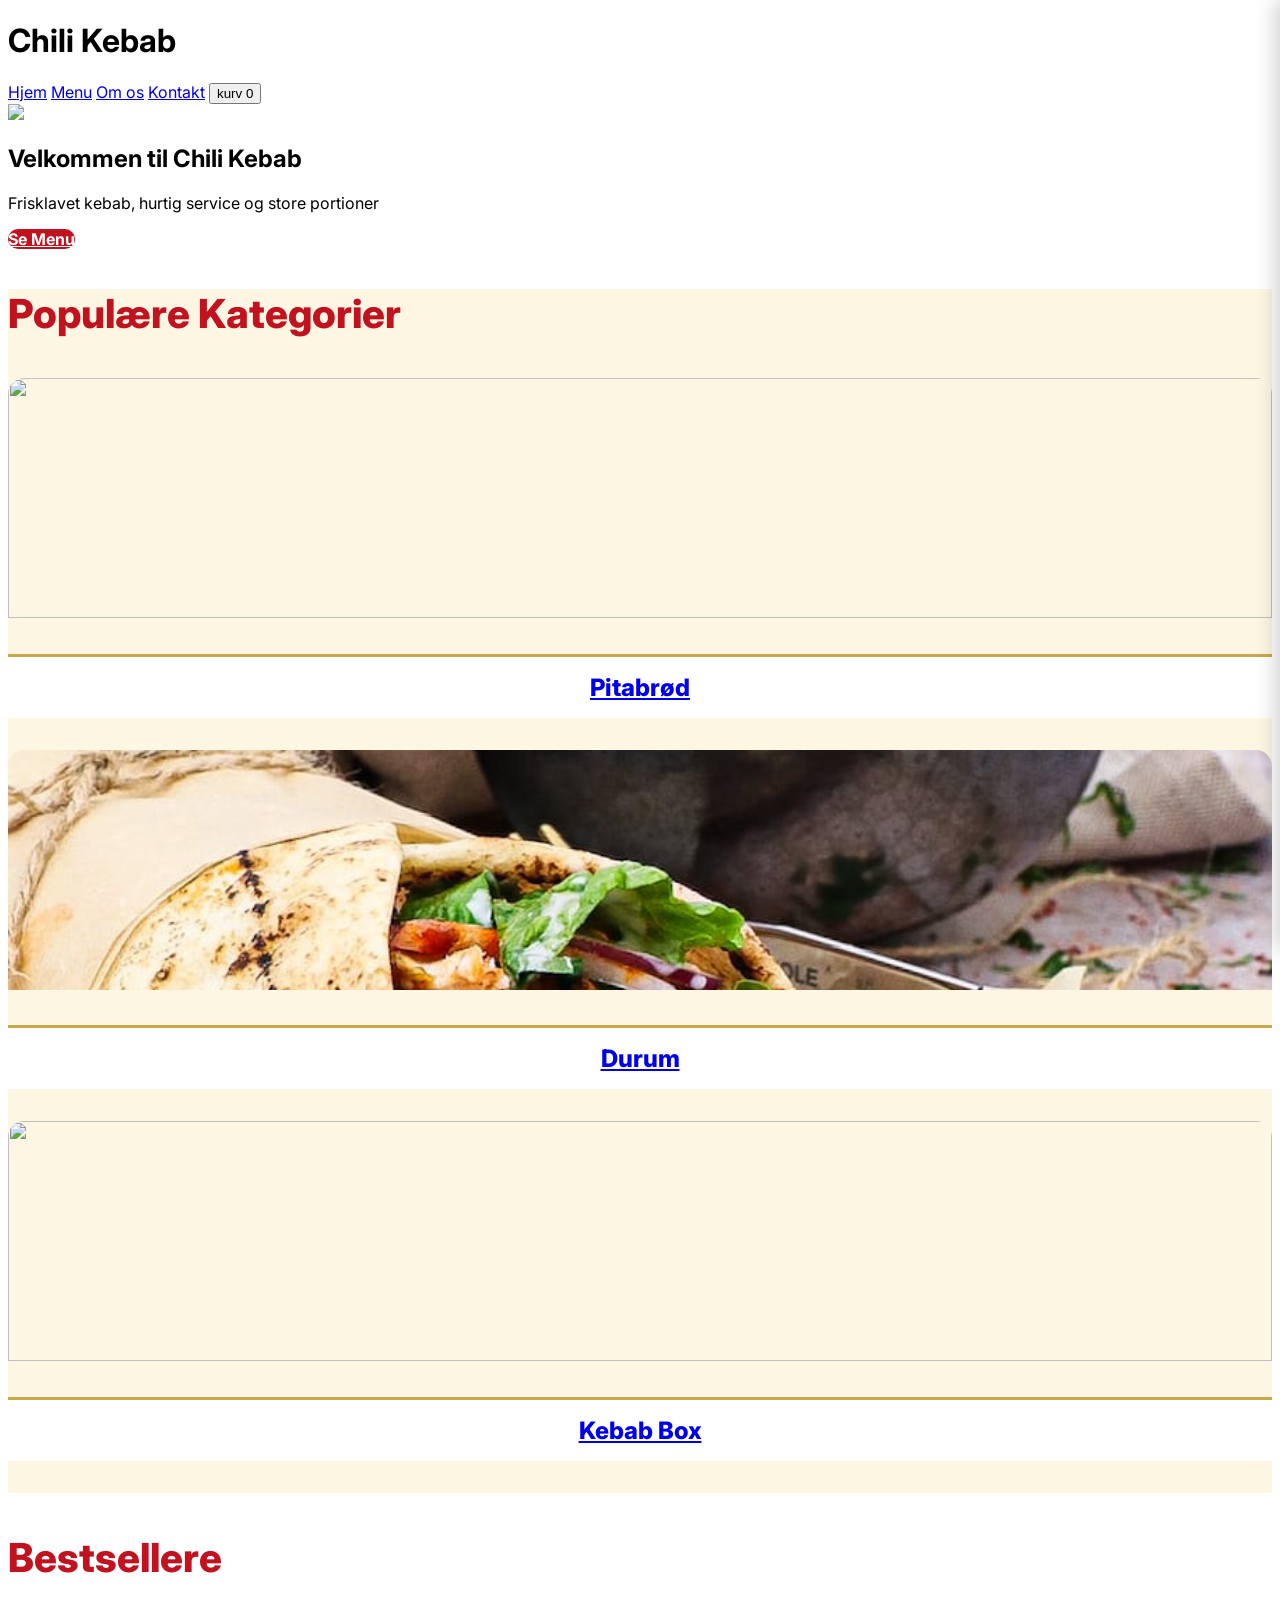
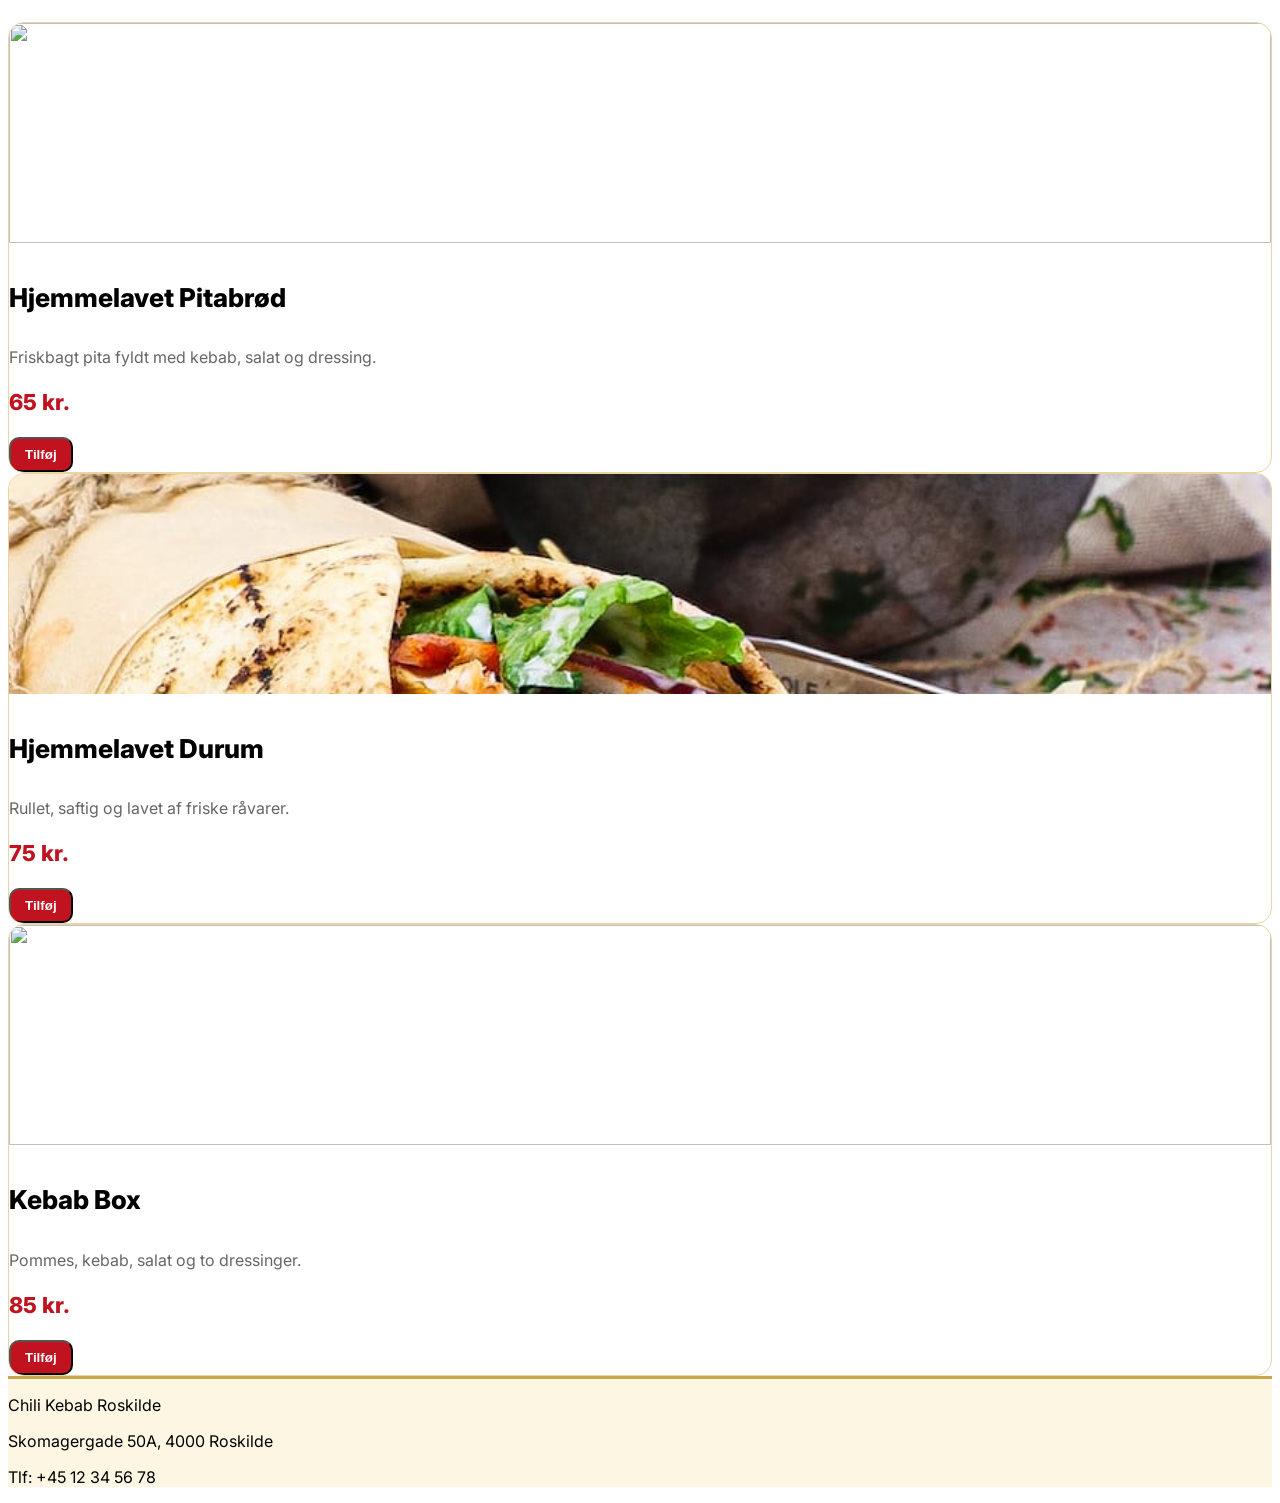
==== index.html @ 8803748b "Change shopping cart icon text to 'kurv'" ====
<!DOCTYPE html>
<html lang="da">
<head>
  <meta charset="UTF-8">
  <meta name="viewport" content="width=device-width, initial-scale=1.0">
  <title>Chili Kebab Roskilde</title>
  <link rel="stylesheet" href="styles.css">
  <script src="script.js" defer></script>
  <script src="https://cdn.tailwindcss.com"></script>
  <link href="https://fonts.googleapis.com/css2?family=Inter:wght@300;400;600;800&family=Montserrat:wght@700;900&display=swap" rel="stylesheet">
</head>
<body class="bg-white text-gray-900">
<!-- NAVBAR -->
<header class="shadow-md bg-white fixed top-0 left-0 right-0 z-50">
  <div class="max-w-7xl mx-auto px-6 py-4 flex items-center justify-between">
    <h1 onclick="goHome()" class="text-3xl font-extrabold tracking-tight text-red-600 cursor-pointer">
      Chili Kebab
    </h1>
    <nav class="flex items-center gap-6 text-lg font-semibold">
      <a href="index.html" class="hover:text-red-600 text-red-600">Hjem</a>
      <a href="menu.html" class="hover:text-red-600">Menu</a>
      <a href="om-os.html" class="hover:text-red-600">Om os</a>
      <a href="kontakt.html" class="hover:text-red-600">Kontakt</a>
      <button onclick="toggleCart()" class="relative">
        <span class="material-icons text-3xl text-red-600">kurv</span>
        <span id="cart-count"
              class="absolute -top-2 -right-2 bg-red-600 text-white text-xs px-2 py-0.5 rounded-full">0</span>
      </button>
    </nav>
  </div>
</header>
<div class="pt-24"></div>
<!-- HERO SECTION -->
<section class="relative">
  <img src="https://images.unsplash.com/photo-1606756790138-57d1363e0b02"
       class="w-full h-[500px] object-cover brightness-75">
  <div class="absolute inset-0 hero-overlay"></div>
  <div class="absolute inset-0 flex flex-col items-center justify-center text-center text-white px-6">
    <h2 class="text-6xl font-extrabold mb-4 drop-shadow-xl">Velkommen til Chili Kebab</h2>
    <p class="text-xl mb-6 drop-shadow-lg">Frisklavet kebab, hurtig service og store portioner</p>
    <a href="menu.html" class="btn-red text-xl px-10 py-4 rounded-xl">Se Menu</a>
  </div>
</section>
<!-- POPULÆRE RETTER -->
<section class="bg-warm py-16">
  <div class="max-w-7xl mx-auto px-6">
    <h3 class="section-title">Populære Kategorier</h3>
    <div class="grid md:grid-cols-3 gap-10 mt-10">
      <a href="menu.html#pita" class="category-card">
        <img src="assets/yoad-shejtman-hw1BHHTgwx8-unsplash.jpeg" class="category-img">
        <h4 class="category-title">Pitabrød</h4>
      </a>
      <a href="menu.html#durum" class="category-card">
        <img src="assets/durumrulle.jpg" class="category-img">
        <h4 class="category-title">Durum</h4>
      </a>
      <a href="menu.html#box" class="category-card">
        <img src="https://images.unsplash.com/photo-1561758033-d89a9ad46330?w=600&h=400&fit=crop" class="category-img">
        <h4 class="category-title">Kebab Box</h4>
      </a>
    </div>
  </div>
</section>
<!-- BESTSELLERE -->
<section class="max-w-7xl mx-auto px-6 py-16">
  <h3 class="section-title">Bestsellere</h3>
  <div class="grid md:grid-cols-3 gap-10 mt-10">
    <div class="food-card">
      <img src="assets/yoad-shejtman-hw1BHHTgwx8-unsplash.jpeg" class="food-img">
      <div class="p-6">
        <h4 class="food-title">Hjemmelavet Pitabrød</h4>
        <p class="food-desc">Friskbagt pita fyldt med kebab, salat og dressing.</p>
        <div class="flex justify-between items-center mt-4">
          <p class="food-price">65 kr.</p>
          <button onclick="addToCart('Hjemmelavet Pitabrød', 65)" class="btn-red-small">Tilføj</button>
        </div>
      </div>
    </div>
    <div class="food-card">
      <img src="assets/durumrulle.jpg" class="food-img">
      <div class="p-6">
        <h4 class="food-title">Hjemmelavet Durum</h4>
        <p class="food-desc">Rullet, saftig og lavet af friske råvarer.</p>
        <div class="flex justify-between items-center mt-4">
          <p class="food-price">75 kr.</p>
          <button onclick="addToCart('Hjemmelavet Durum', 75)" class="btn-red-small">Tilføj</button>
        </div>
      </div>
    </div>
    <div class="food-card">
      <img src="https://images.unsplash.com/photo-1561758033-d89a9ad46330?w=600&h=400&fit=crop" class="food-img">
      <div class="p-6">
        <h4 class="food-title">Kebab Box</h4>
        <p class="food-desc">Pommes, kebab, salat og to dressinger.</p>
        <div class="flex justify-between items-center mt-4">
          <p class="food-price">85 kr.</p>
          <button onclick="addToCart('Kebab Box', 85)" class="btn-red-small">Tilføj</button>
        </div>
      </div>
    </div>
  </div>
</section>
<!-- FOOTER -->
<footer class="site-footer py-10 text-center text-gray-700 mt-20">
  <p class="text-lg font-bold">Chili Kebab Roskilde</p>
  <p>Skomagergade 50A, 4000 Roskilde</p>
  <p>Tlf: +45 12 34 56 78</p>
</footer>
<!-- CART -->
<div class="cart-overlay" onclick="toggleCart()"></div>
<div id="cart" class="cart-panel">
  <h3 class="text-3xl font-bold text-red-600 mb-4">Din kurv</h3>
  <div id="cart-items" class="mb-6"></div>
  <p class="text-xl font-bold">Total: <span id="total">0</span> kr.</p>
  <a href="checkout.html" class="btn-red block text-center w-full mt-6 py-4 text-xl rounded-lg">Gå til betaling</a>
</div>
</body>
</html>
---- styles.css ----
body {
  font-family: 'Inter', sans-serif;
}
/* SEKTIONSTITLER */
.section-title {
  font-size: 40px;
  font-weight: 800;
  color: #c1121f;
}
/* KATEGORI KNAPPER */
.category-pill {
  padding: 10px 20px;
  border-radius: 40px;
  background: #FDF6E3;
  font-weight: 600;
  border: 1px solid #E8D5A3;
}
.category-pill:hover {
  background: #C9A84C;
  color: white;
}
.active-pill {
  background: #C9A84C !important;
  color: white !important;
  border-color: #C9A84C !important;
}
/* PRODUKTKORT */
.food-card {
  background: white;
  border-radius: 16px;
  overflow: hidden;
  transition: 0.25s;
  cursor: pointer;
  border: 1px solid #E8D5A3;
}
.food-card:hover {
  transform: scale(1.03);
  box-shadow: 0px 5px 20px rgba(201, 168, 76, 0.25);
}
.food-img {
  width: 100%;
  height: 220px;
  object-fit: cover;
}
.food-title {
  font-size: 26px;
  font-weight: 800;
}
.food-desc {
  color: #666;
}
.food-price {
  color: #c1121f;
  font-size: 22px;
  font-weight: 800;
}
/* KATEGORI KORT */
.category-card {
  display: block;
  border-radius: 16px;
  overflow: hidden;
  position: relative;
  transition: 0.25s;
}
.category-card:hover {
  transform: scale(1.03);
  box-shadow: 0px 5px 20px rgba(201, 168, 76, 0.25);
}
.category-img {
  width: 100%;
  height: 240px;
  object-fit: cover;
}
.category-title {
  font-size: 24px;
  font-weight: 800;
  text-align: center;
  padding: 16px;
  background: white;
  border-top: 3px solid #C9A84C;
}
/* KURV */
.cart-overlay {
  position: fixed;
  inset: 0;
  background: rgba(0,0,0,0.4);
  display: none;
  z-index: 40;
}
.cart-panel {
  position: fixed;
  top: 0;
  right: 0;
  width: 360px;
  height: 100%;
  background: white;
  padding: 24px;
  transform: translateX(100%);
  transition: 0.25s;
  box-shadow: -4px 0 20px rgba(0,0,0,0.2);
  z-index: 50;
}
body.cart-open .cart-overlay { display: block; }
body.cart-open #cart { transform: translateX(0); }
/* KNAPPER */
.btn-red {
  background: #c1121f;
  color: white;
  font-weight: 700;
  border-radius: 12px;
  transition: 0.25s;
}
.btn-red:hover {
  background: #a50f1a;
  transform: scale(1.03);
}
.btn-yellow {
  background: #C9A84C;
  color: #fff;
  font-weight: 700;
  border-radius: 12px;
  transition: 0.25s;
}
.btn-yellow:hover {
  background: #B8973D;
  transform: scale(1.03);
}
.btn-red-small {
  background: #c1121f;
  color: white;
  padding: 8px 14px;
  border-radius: 10px;
  font-weight: 700;
}
/* CHECKOUT */
.checkout-box {
  background: #FDF6E3;
  padding: 30px;
  border-radius: 18px;
  border: 1px solid #E8D5A3;
}
.checkout-label {
  font-weight: 700;
  margin-top: 20px;
}
.checkout-input {
  width: 100%;
  padding: 12px;
  border-radius: 10px;
  border: 1px solid #ccc;
  background: white;
  margin-top: 4px;
}
.checkout-input:focus {
  outline: none;
  border-color: #C9A84C;
  box-shadow: 0 0 0 2px rgba(201, 168, 76, 0.25);
}
/* ORDREOVERSIGT */
.summary-box {
  background: white;
  padding: 20px;
  border-radius: 16px;
  border: 1px solid #E8D5A3;
}
/* KONTAKT */
.contact-label {
  font-weight: 700;
  display: block;
  margin-bottom: 4px;
}
.contact-input {
  width: 100%;
  padding: 12px;
  border-radius: 10px;
  border: 1px solid #ccc;
  background: white;
}
.contact-input:focus {
  outline: none;
  border-color: #C9A84C;
  box-shadow: 0 0 0 2px rgba(201, 168, 76, 0.25);
}
/* DUSTY YELLOW SECTION */
.bg-warm {
  background: #FDF6E3;
}
.border-warm {
  border-color: #E8D5A3;
}
.text-dusty-yellow {
  color: #C9A84C;
}
/* FOOTER */
.site-footer {
  background: #FDF6E3;
  border-top: 3px solid #C9A84C;
}
/* MENU CATEGORY TITLE */
.cat-title {
  font-size: 32px;
  font-weight: 800;
  color: #c1121f;
  padding-bottom: 12px;
  border-bottom: 3px solid #C9A84C;
  display: inline-block;
}
/* HERO OVERLAY */
.hero-overlay {
  background: linear-gradient(to bottom, rgba(0,0,0,0.35), rgba(0,0,0,0.55));
}
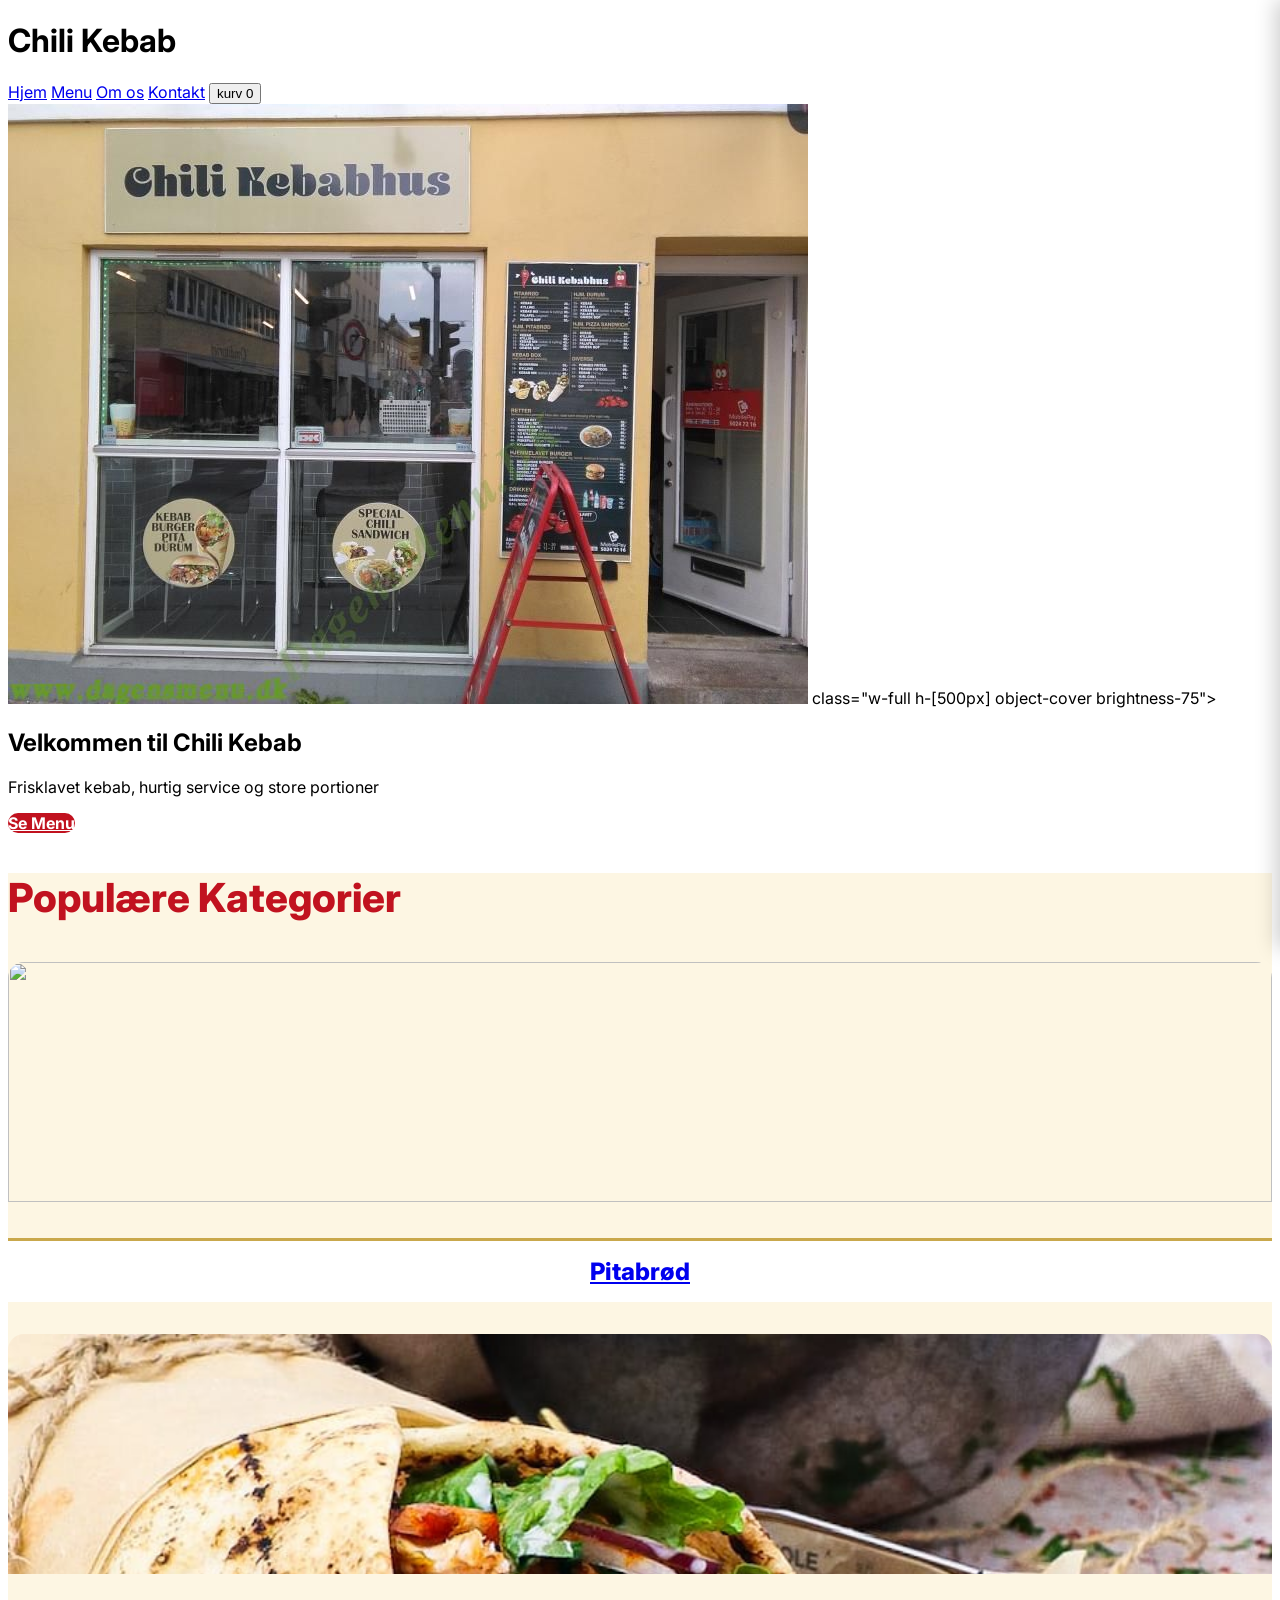
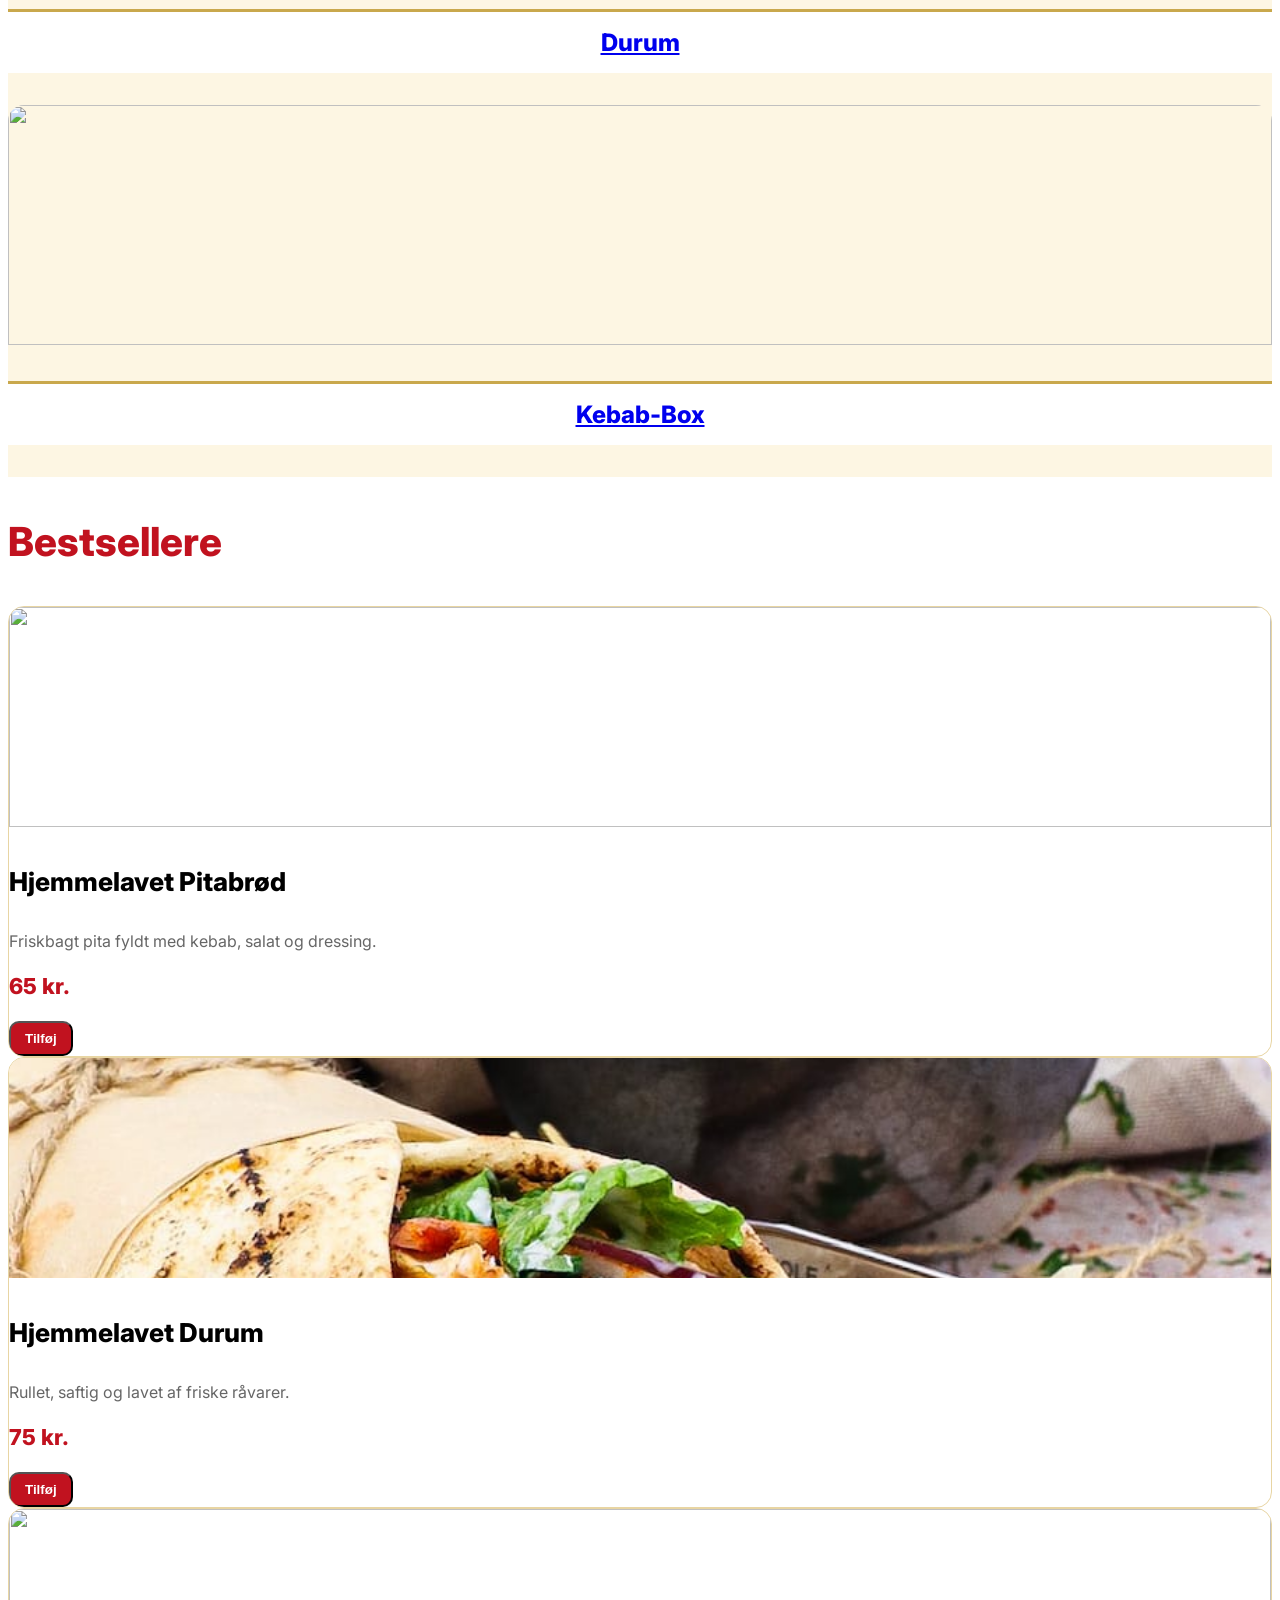
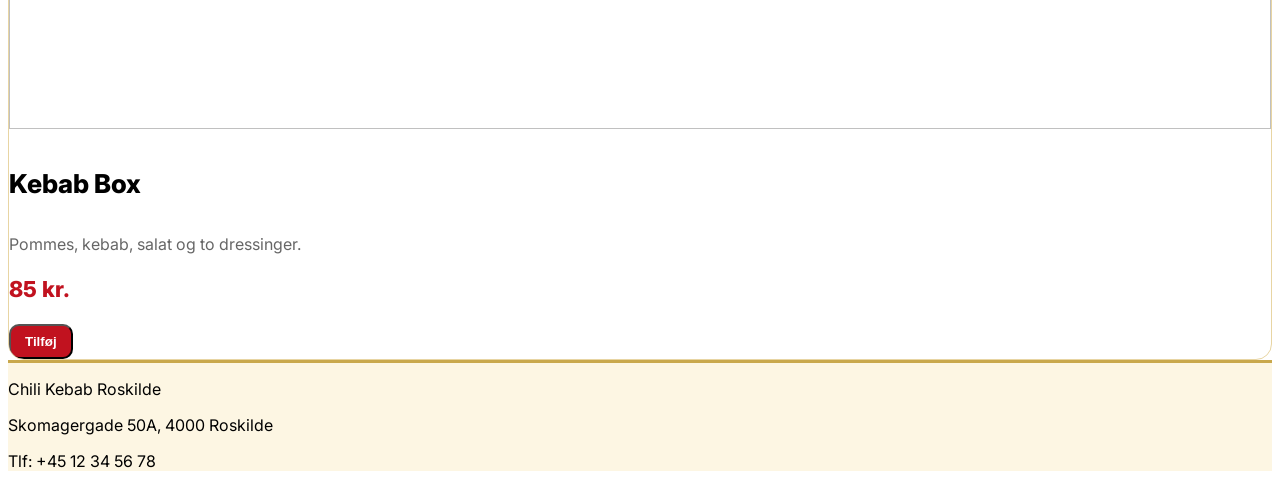
==== commit 4d31e77c: "Fix image source and update Kebab Box title" ====
--- a/index.html
+++ b/index.html
@@ -32,7 +32,7 @@
 <div class="pt-24"></div>
 <!-- HERO SECTION -->
 <section class="relative">
-  <img src="https://images.unsplash.com/photo-1606756790138-57d1363e0b02"
+  <img src="assets/chilikebabiroskilde.jpg">
        class="w-full h-[500px] object-cover brightness-75">
   <div class="absolute inset-0 hero-overlay"></div>
   <div class="absolute inset-0 flex flex-col items-center justify-center text-center text-white px-6">
@@ -56,7 +56,7 @@
       </a>
       <a href="menu.html#box" class="category-card">
         <img src="https://images.unsplash.com/photo-1561758033-d89a9ad46330?w=600&h=400&fit=crop" class="category-img">
-        <h4 class="category-title">Kebab Box</h4>
+        <h4 class="category-title">Kebab-Box</h4>
       </a>
     </div>
   </div>
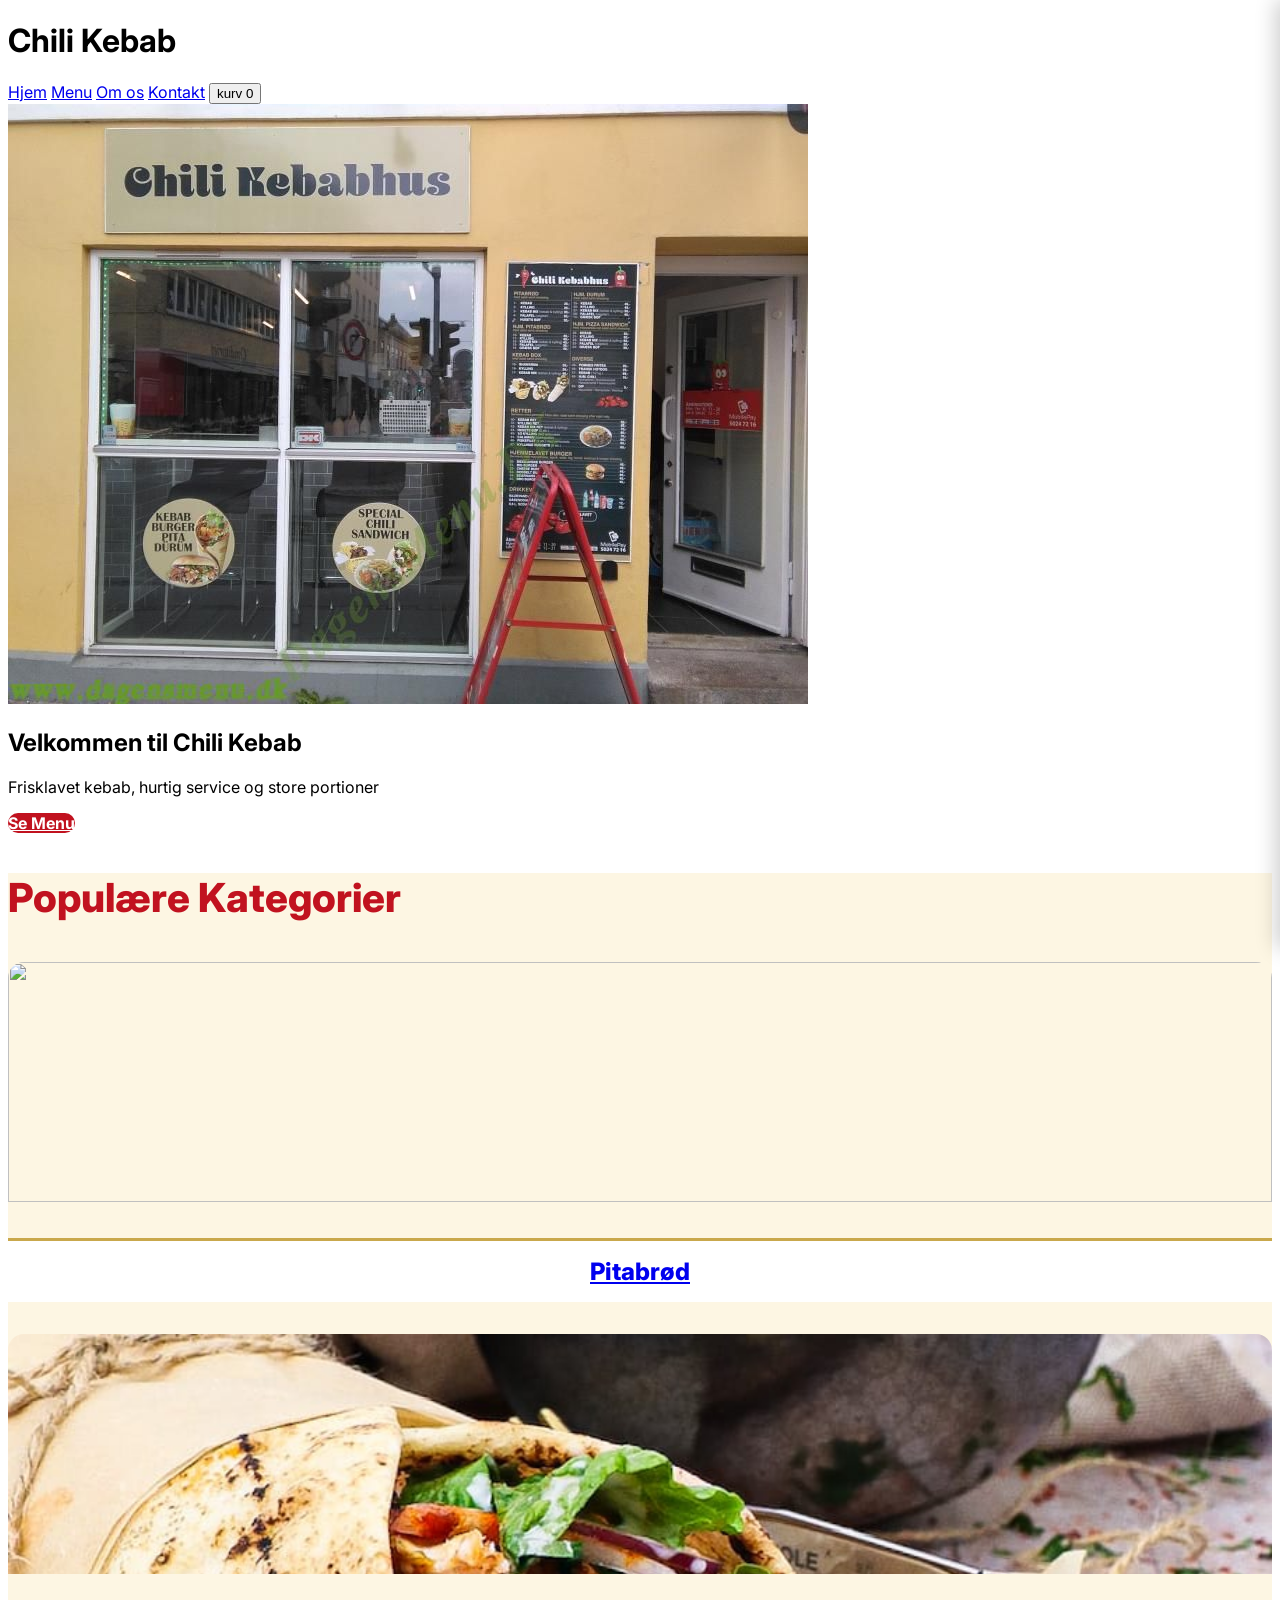
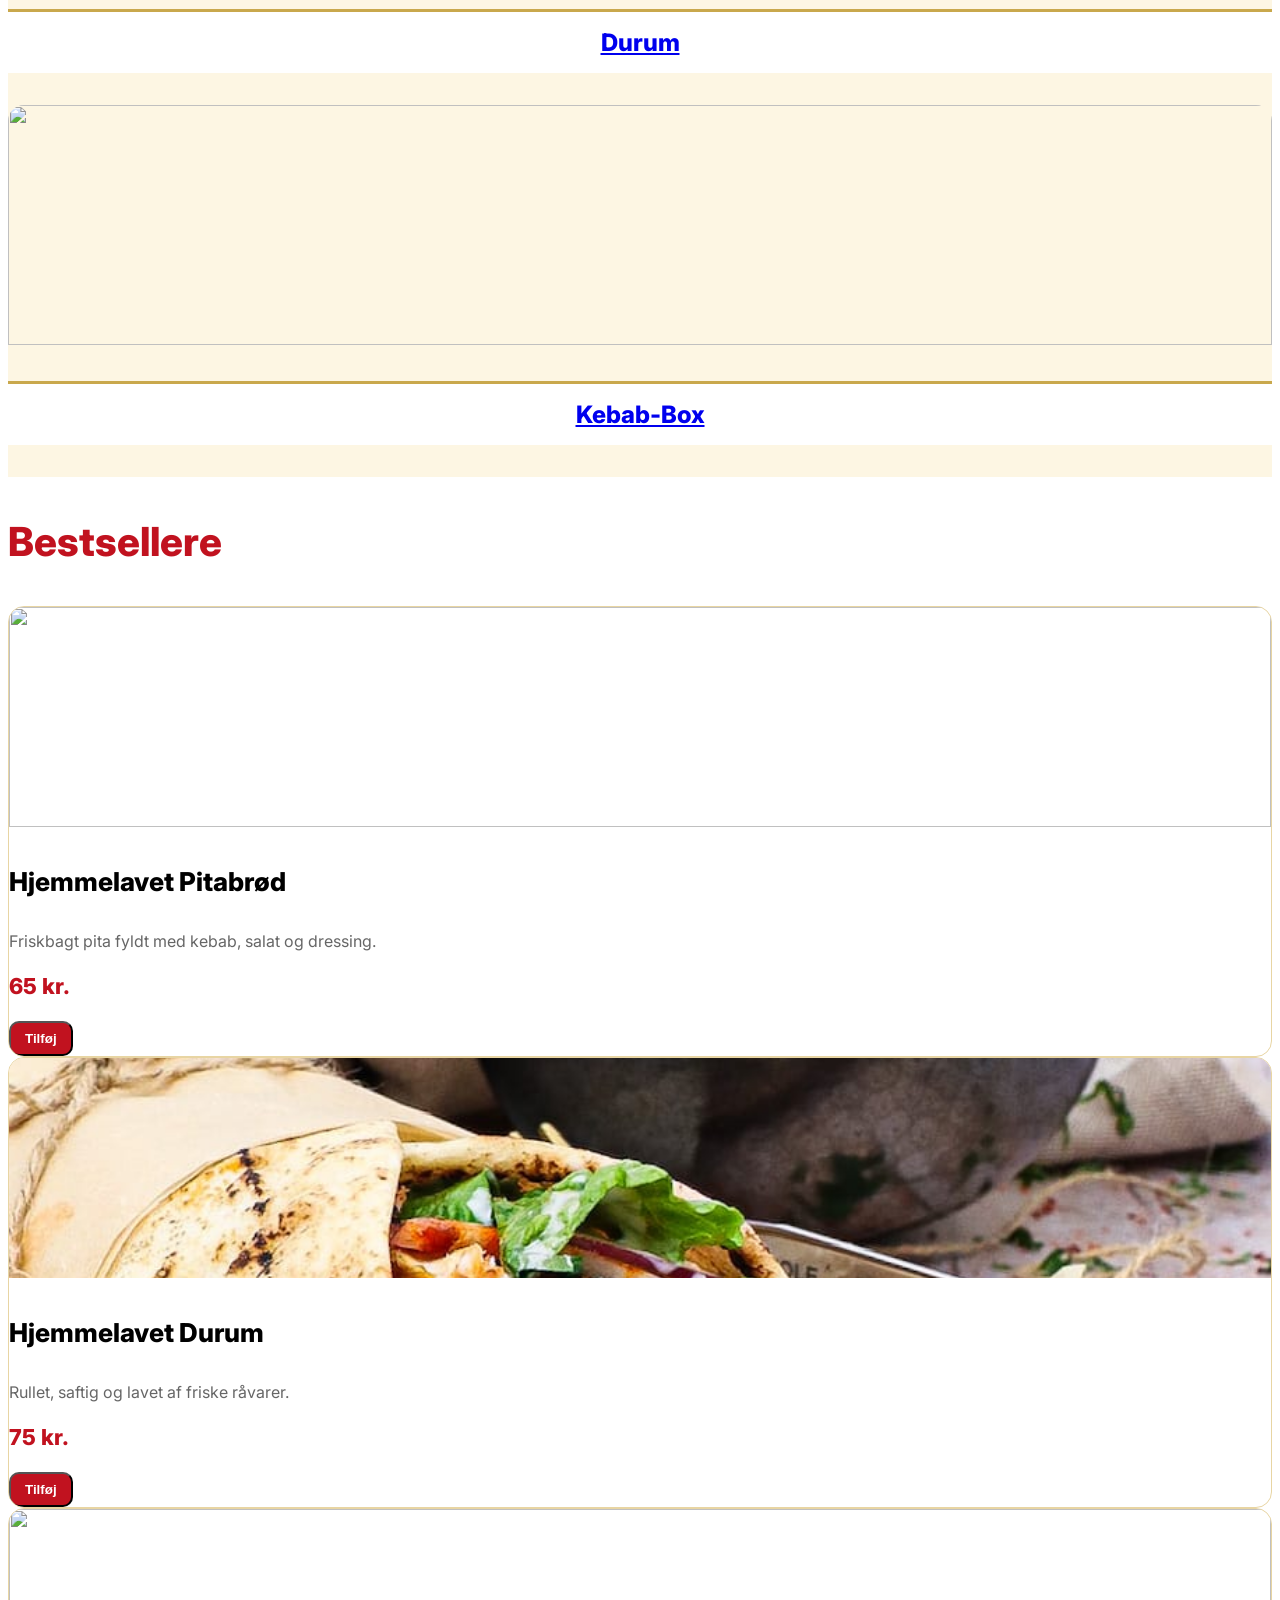
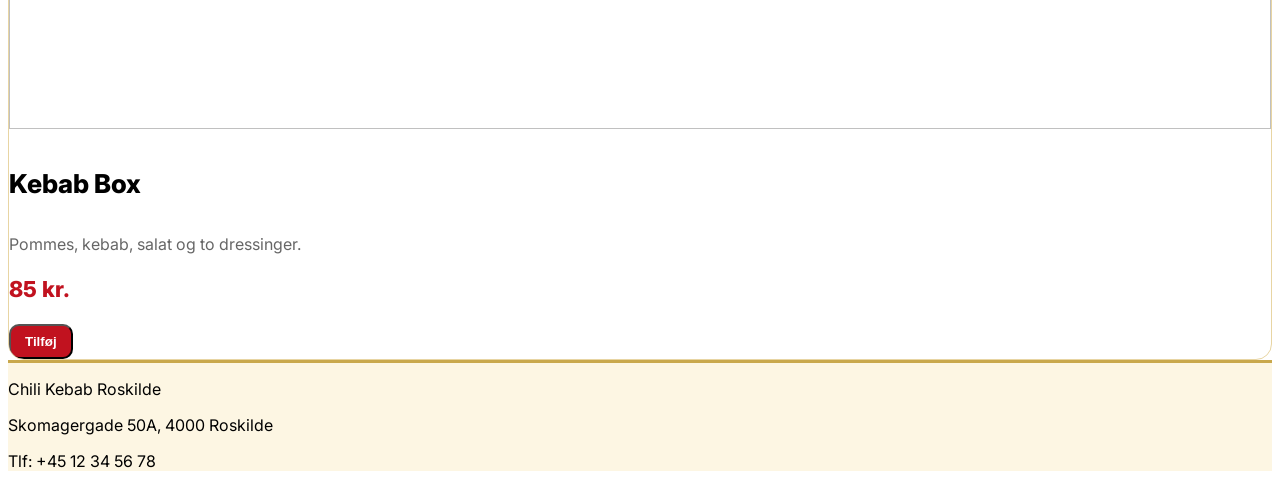
==== commit bef43341: "Fix img tag class attribute syntax" ====
--- a/index.html
+++ b/index.html
@@ -33,7 +33,7 @@
 <!-- HERO SECTION -->
 <section class="relative">
   <img src="assets/chilikebabiroskilde.jpg">
-       class="w-full h-[500px] object-cover brightness-75">
+       <class="w-full h-[500px] object-cover brightness-75">
   <div class="absolute inset-0 hero-overlay"></div>
   <div class="absolute inset-0 flex flex-col items-center justify-center text-center text-white px-6">
     <h2 class="text-6xl font-extrabold mb-4 drop-shadow-xl">Velkommen til Chili Kebab</h2>
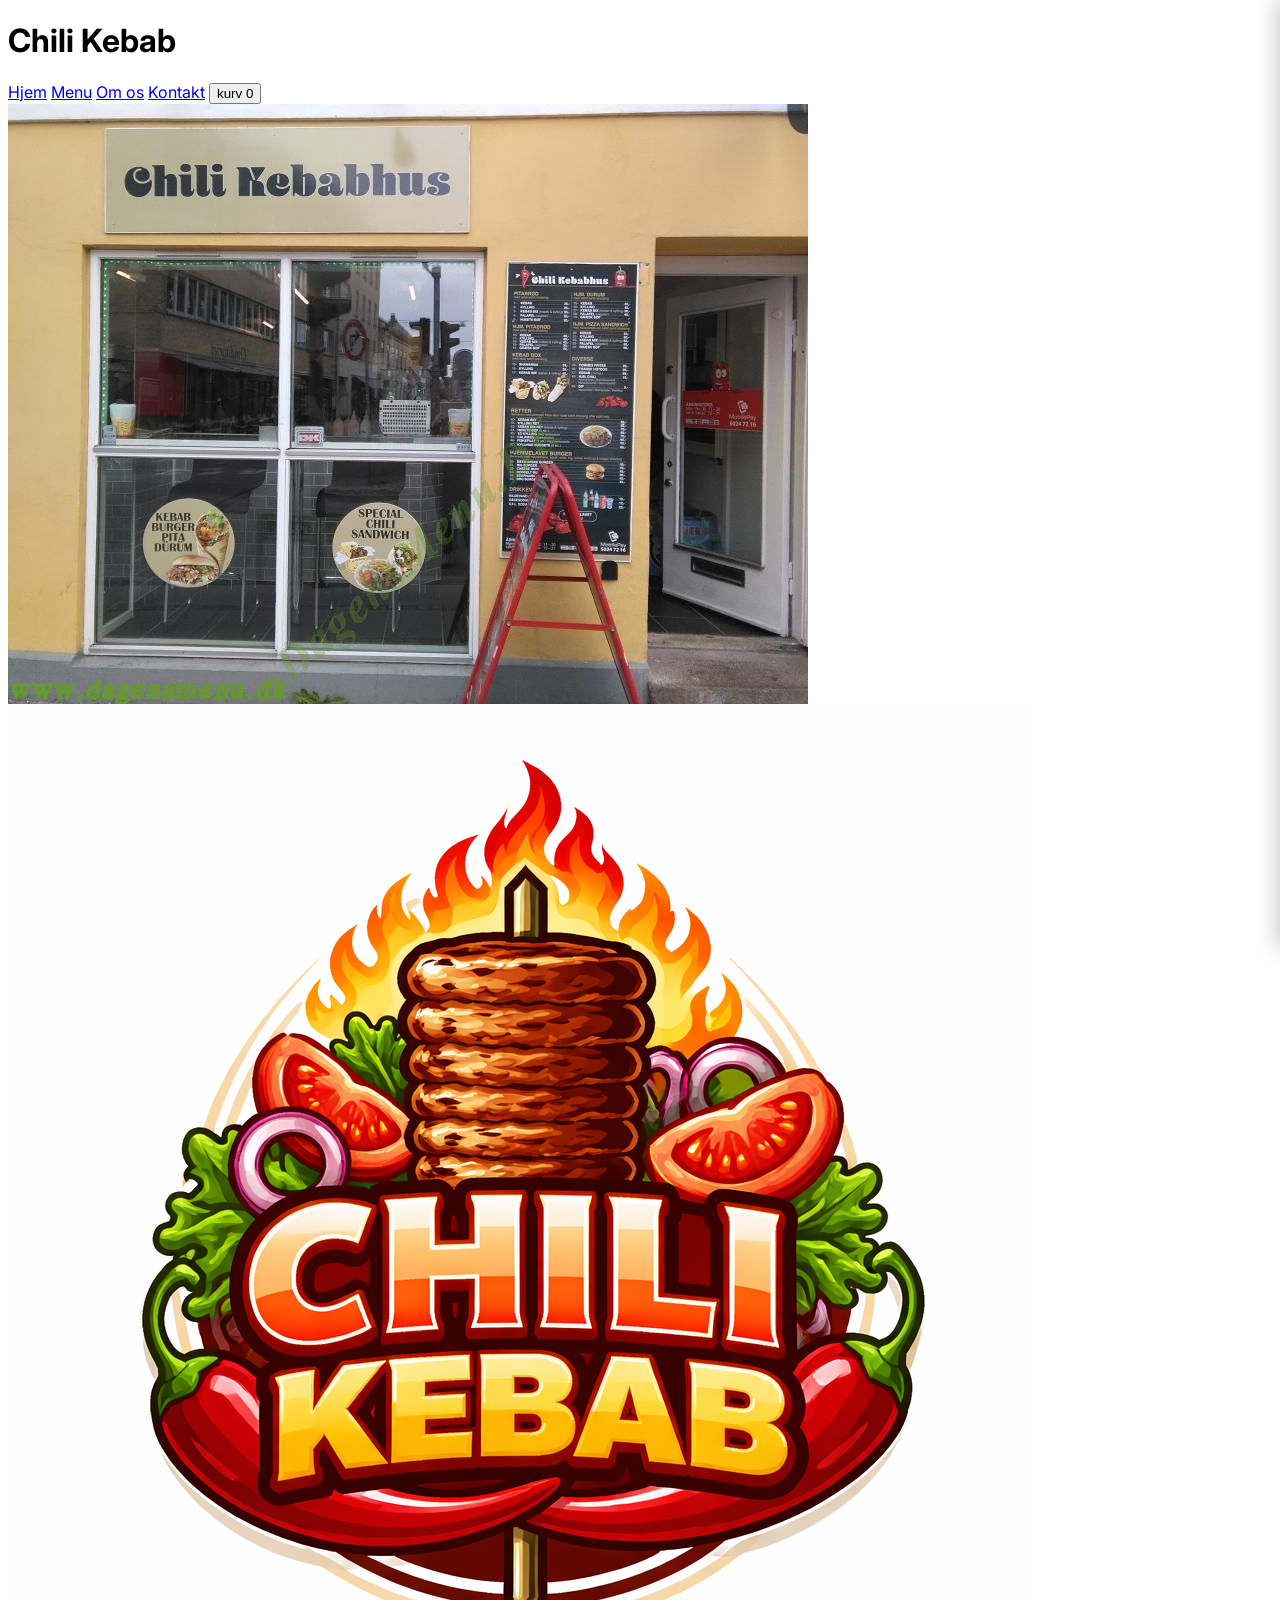
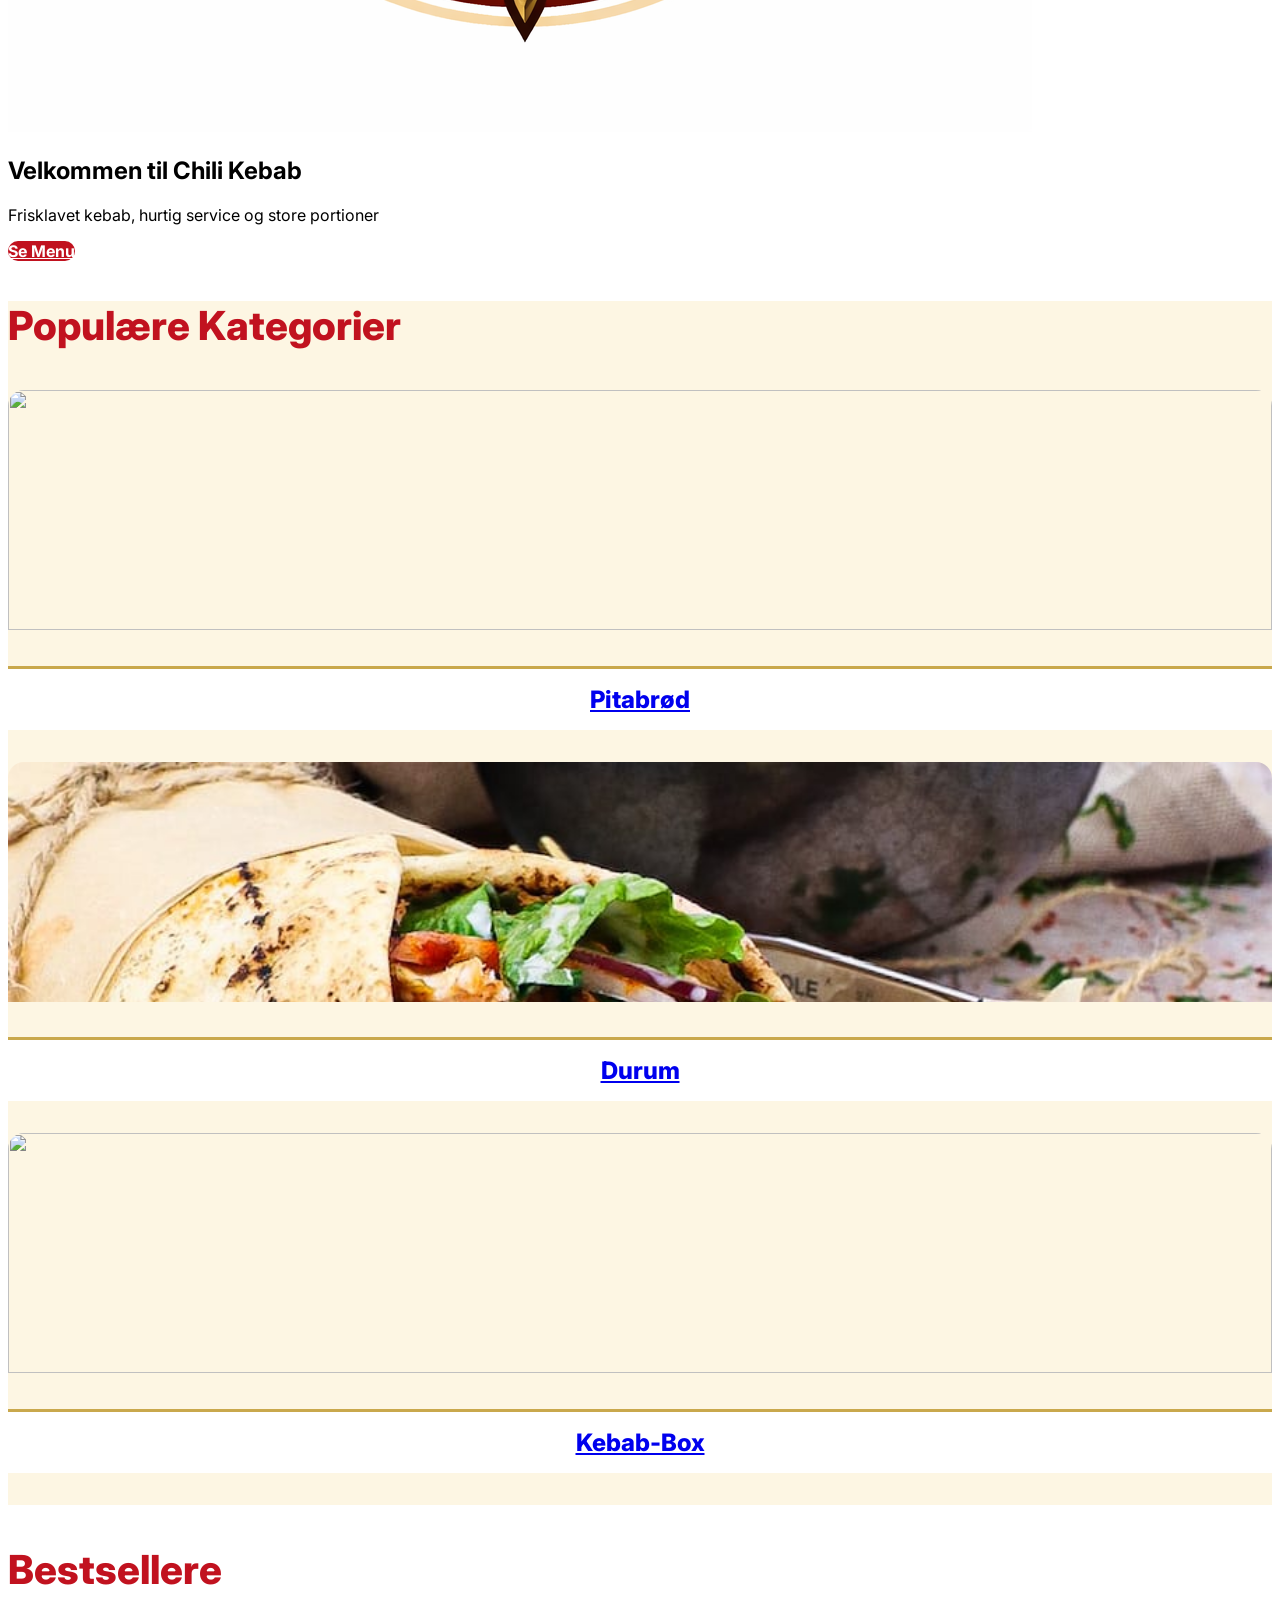
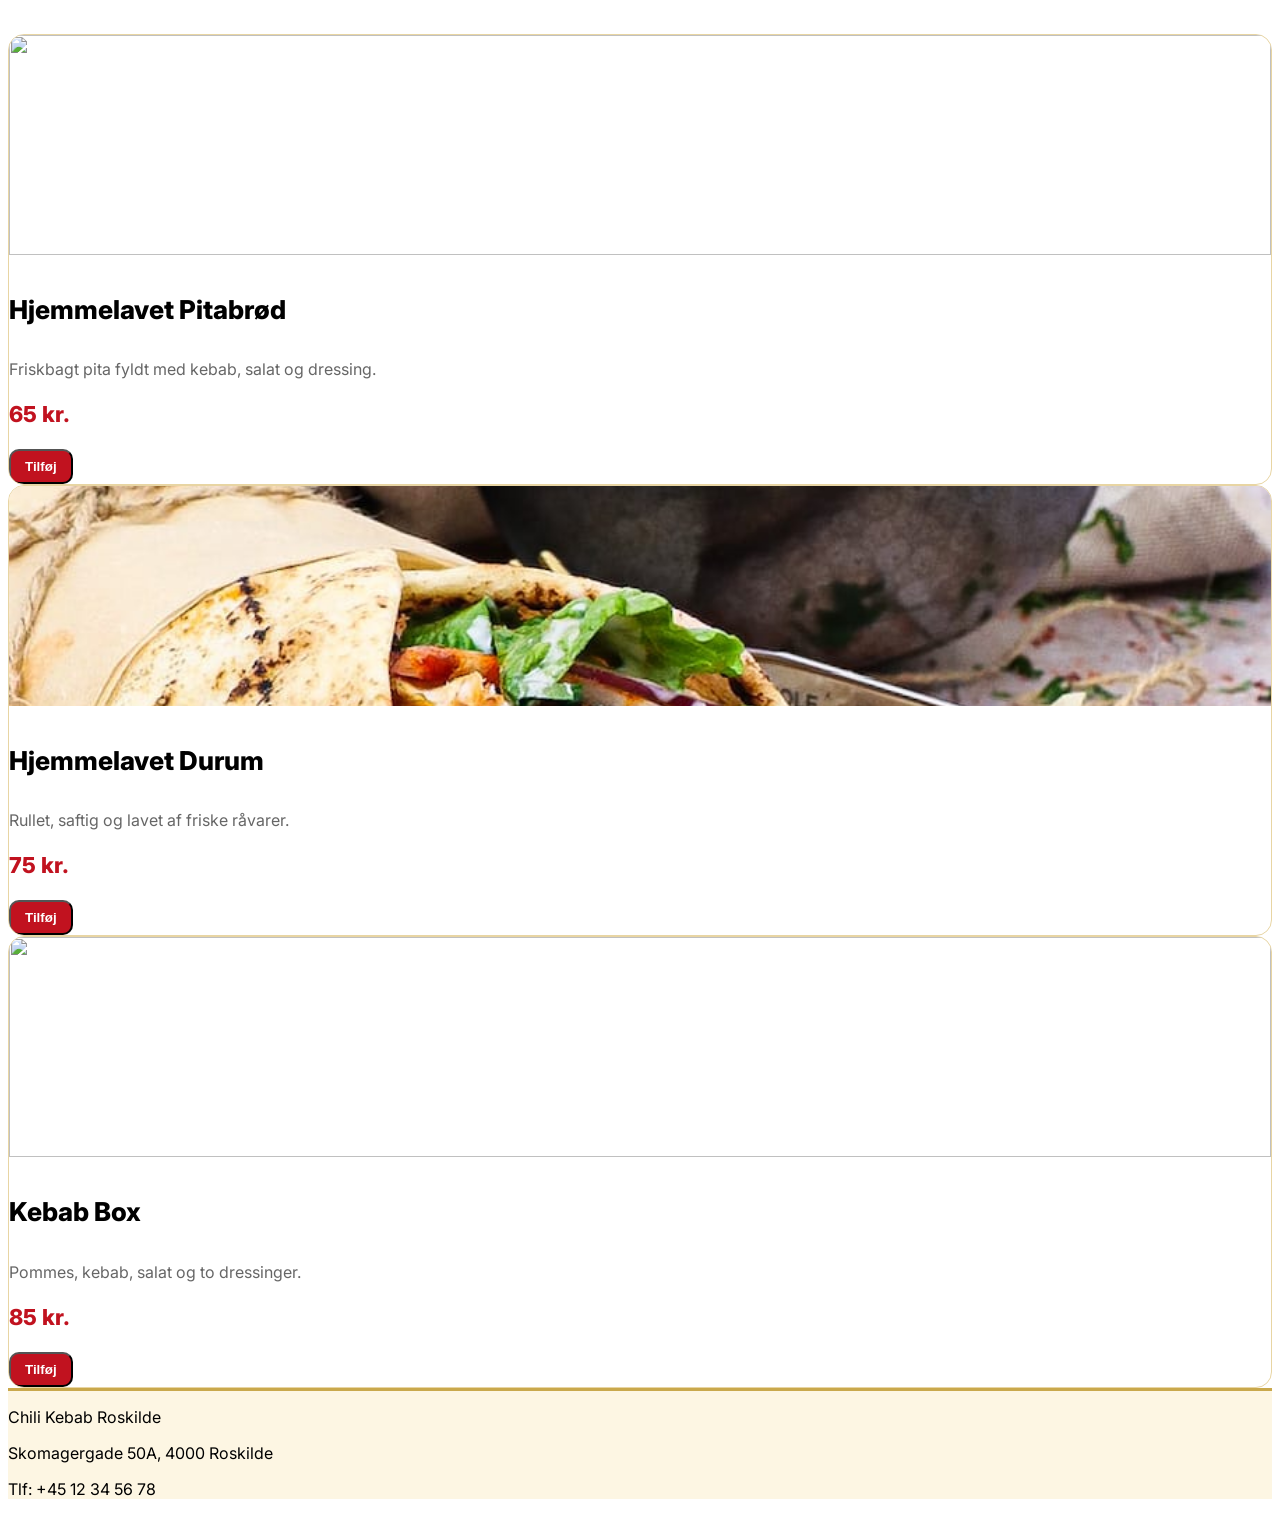
==== commit 32ee83c1: "Fix HTML syntax and add logo image" ====
--- a/index.html
+++ b/index.html
@@ -34,6 +34,7 @@
 <section class="relative">
   <img src="assets/chilikebabiroskilde.jpg">
        <class="w-full h-[500px] object-cover brightness-75">
+  <img src="assets/Logochili.jpg.png">
   <div class="absolute inset-0 hero-overlay"></div>
   <div class="absolute inset-0 flex flex-col items-center justify-center text-center text-white px-6">
     <h2 class="text-6xl font-extrabold mb-4 drop-shadow-xl">Velkommen til Chili Kebab</h2>
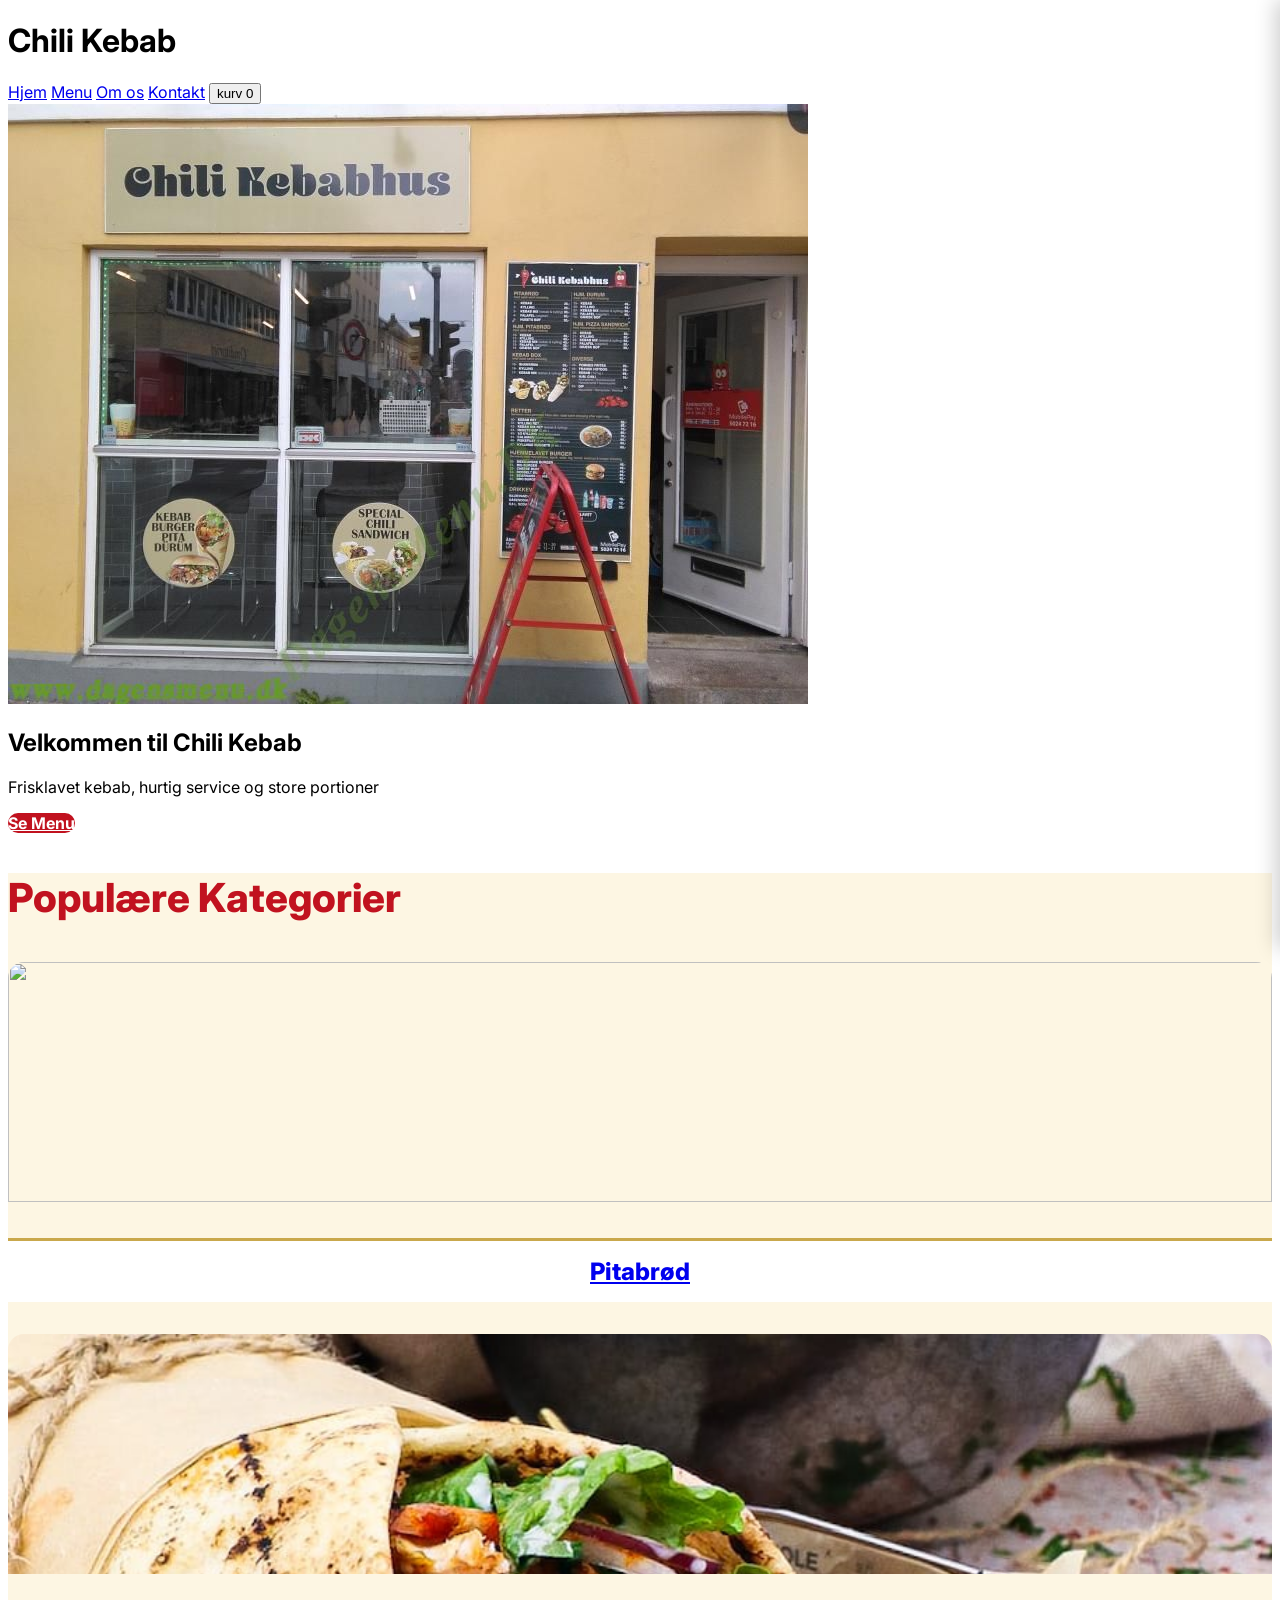
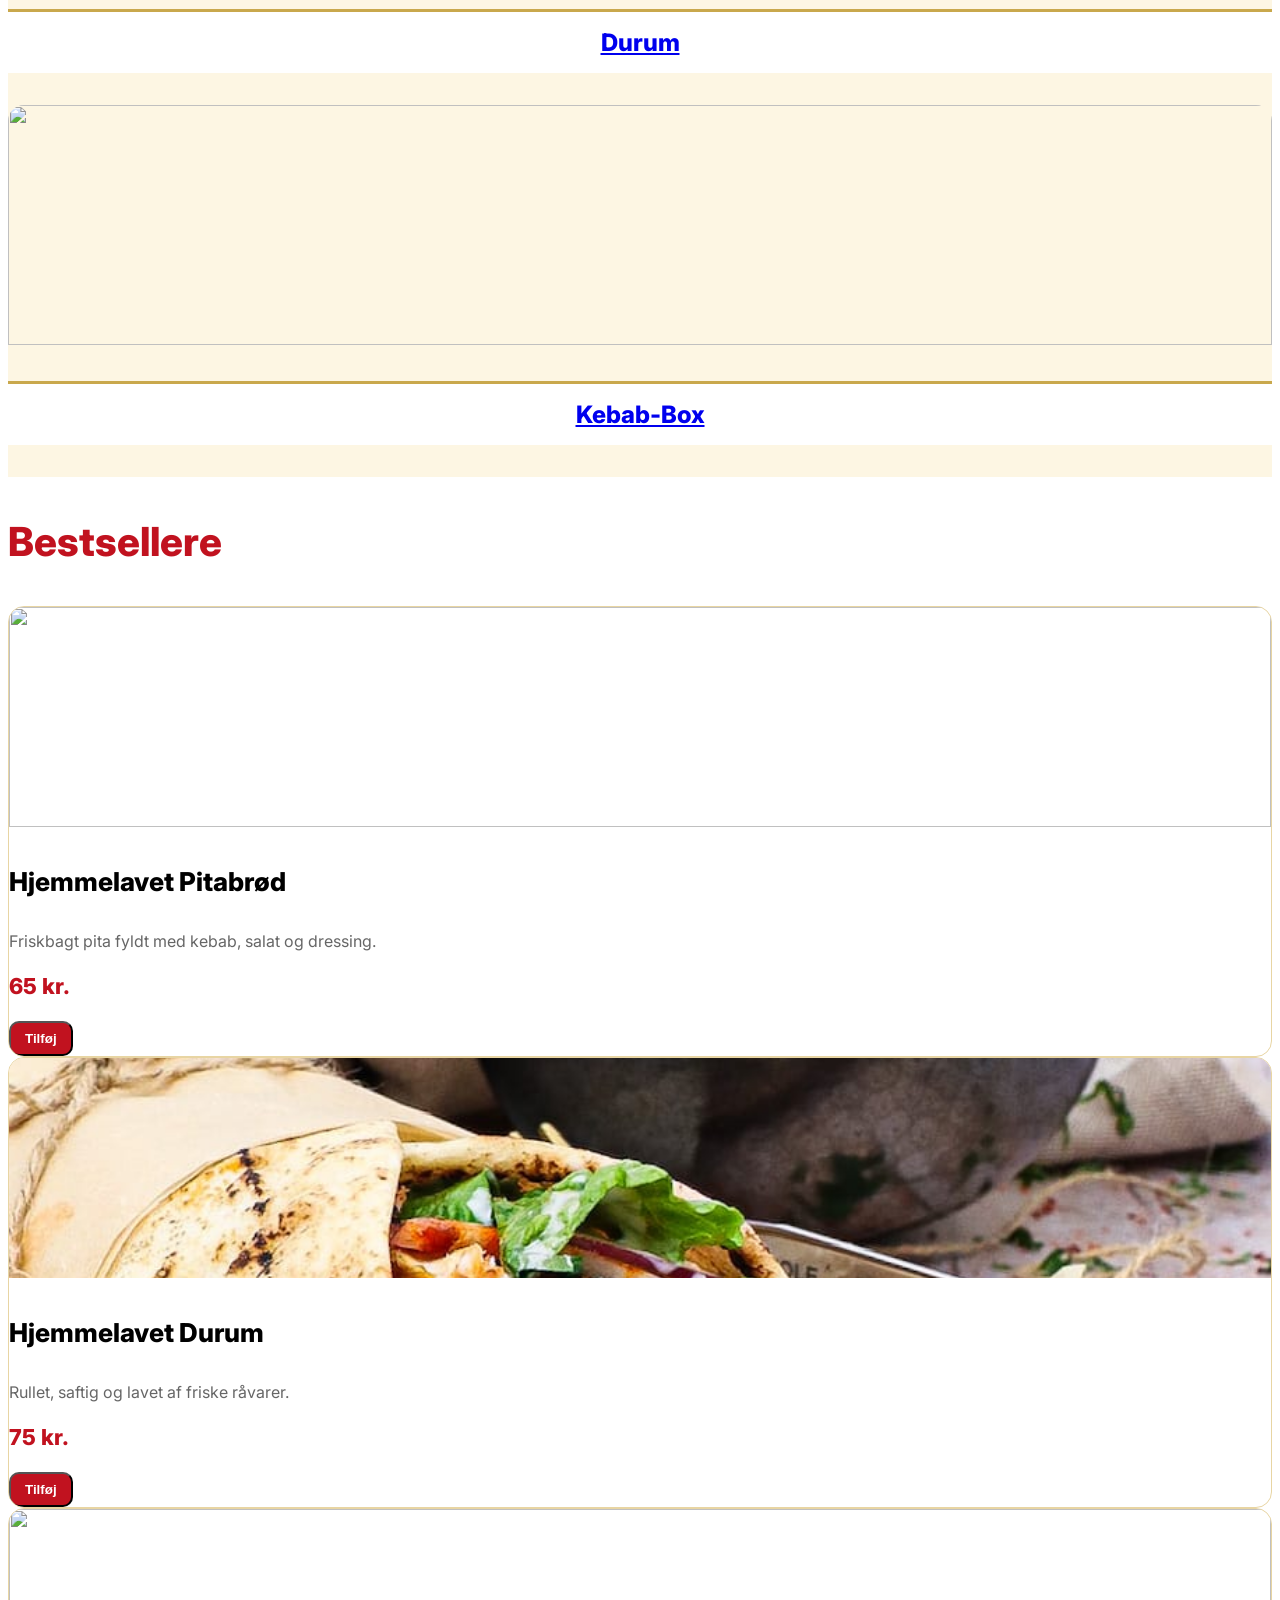
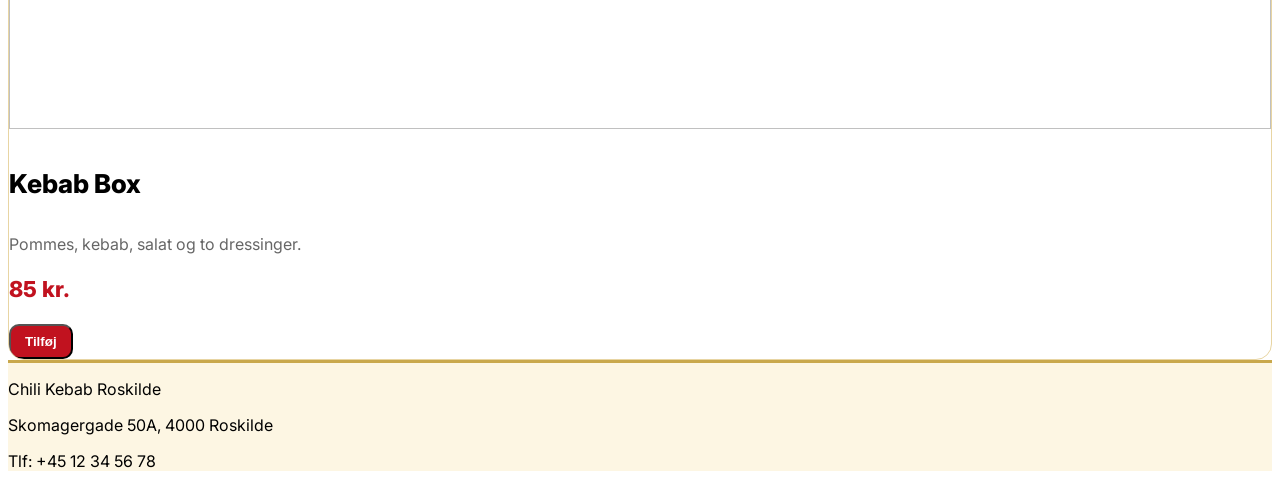
==== commit dcdbb0b8: "Remove incorrect image source from index.html" ====
--- a/index.html
+++ b/index.html
@@ -34,7 +34,6 @@
 <section class="relative">
   <img src="assets/chilikebabiroskilde.jpg">
        <class="w-full h-[500px] object-cover brightness-75">
-  <img src="assets/Logochili.jpg.png">
   <div class="absolute inset-0 hero-overlay"></div>
   <div class="absolute inset-0 flex flex-col items-center justify-center text-center text-white px-6">
     <h2 class="text-6xl font-extrabold mb-4 drop-shadow-xl">Velkommen til Chili Kebab</h2>
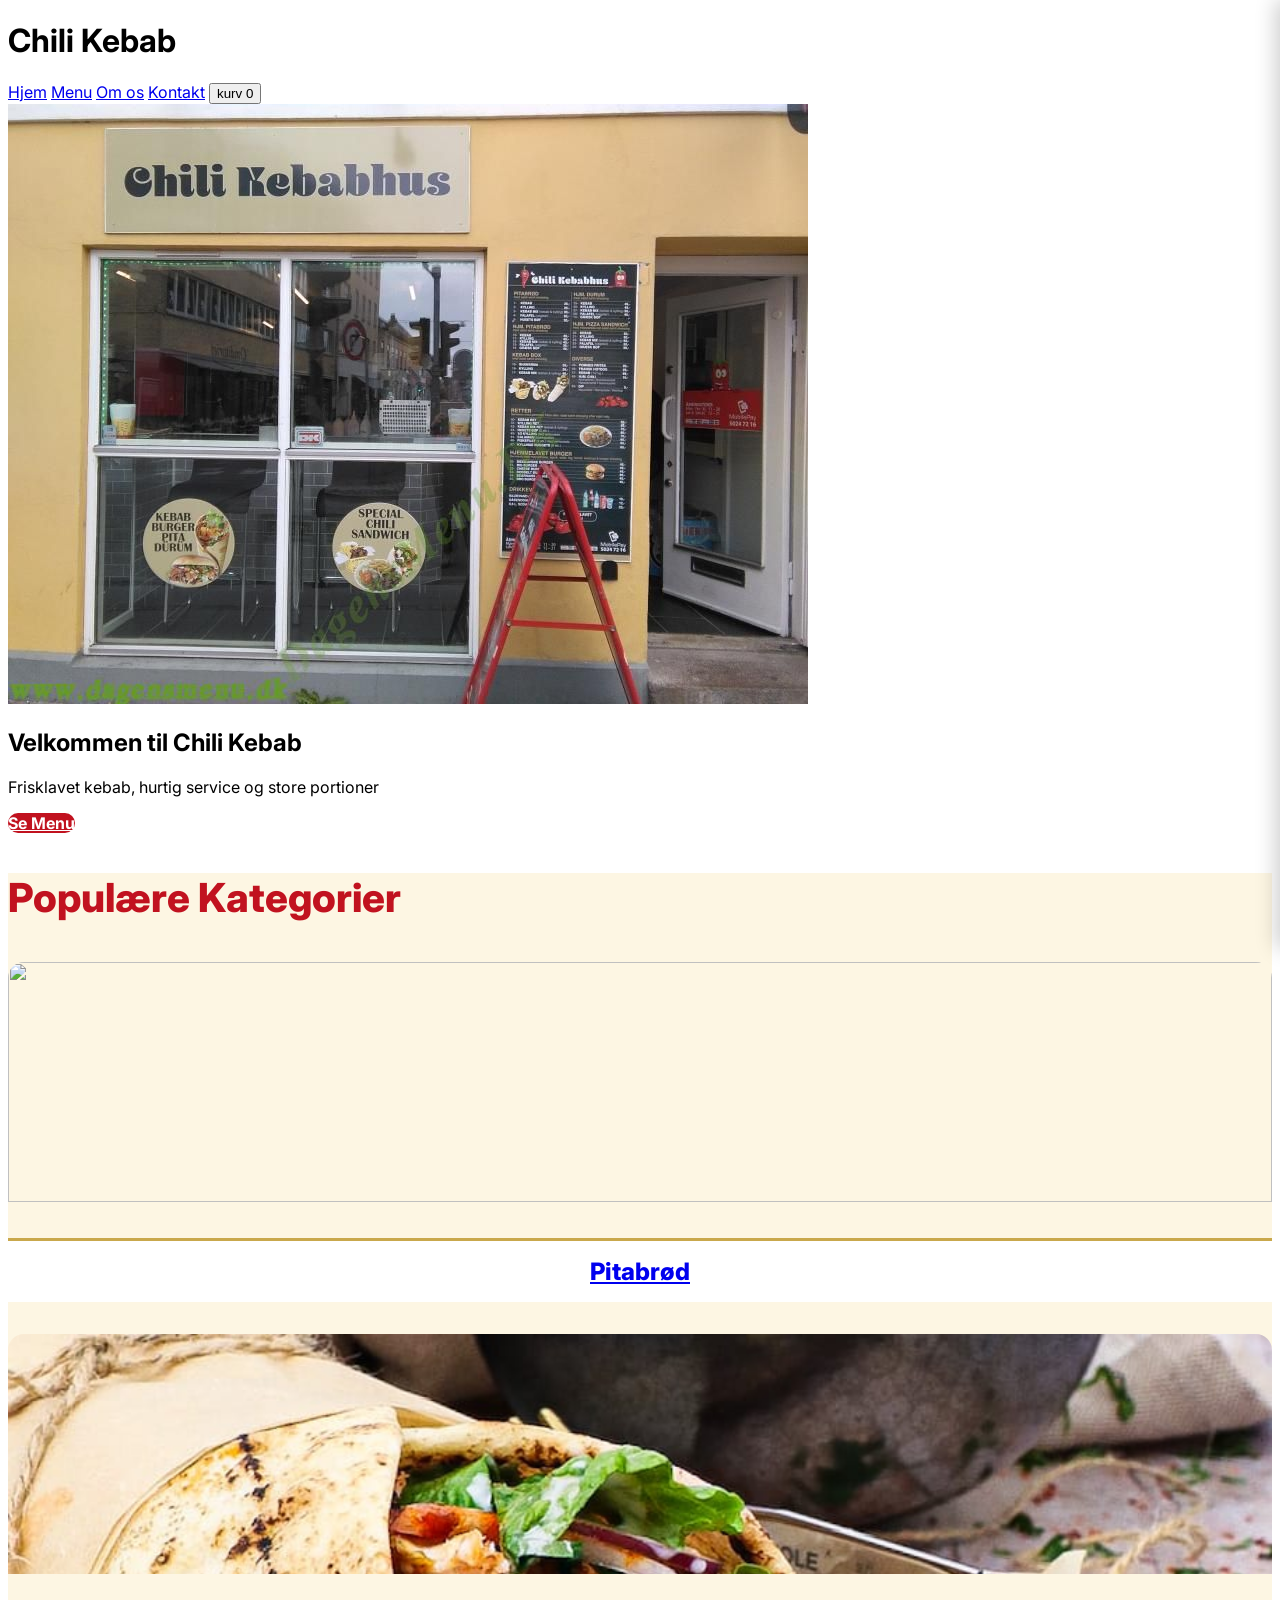
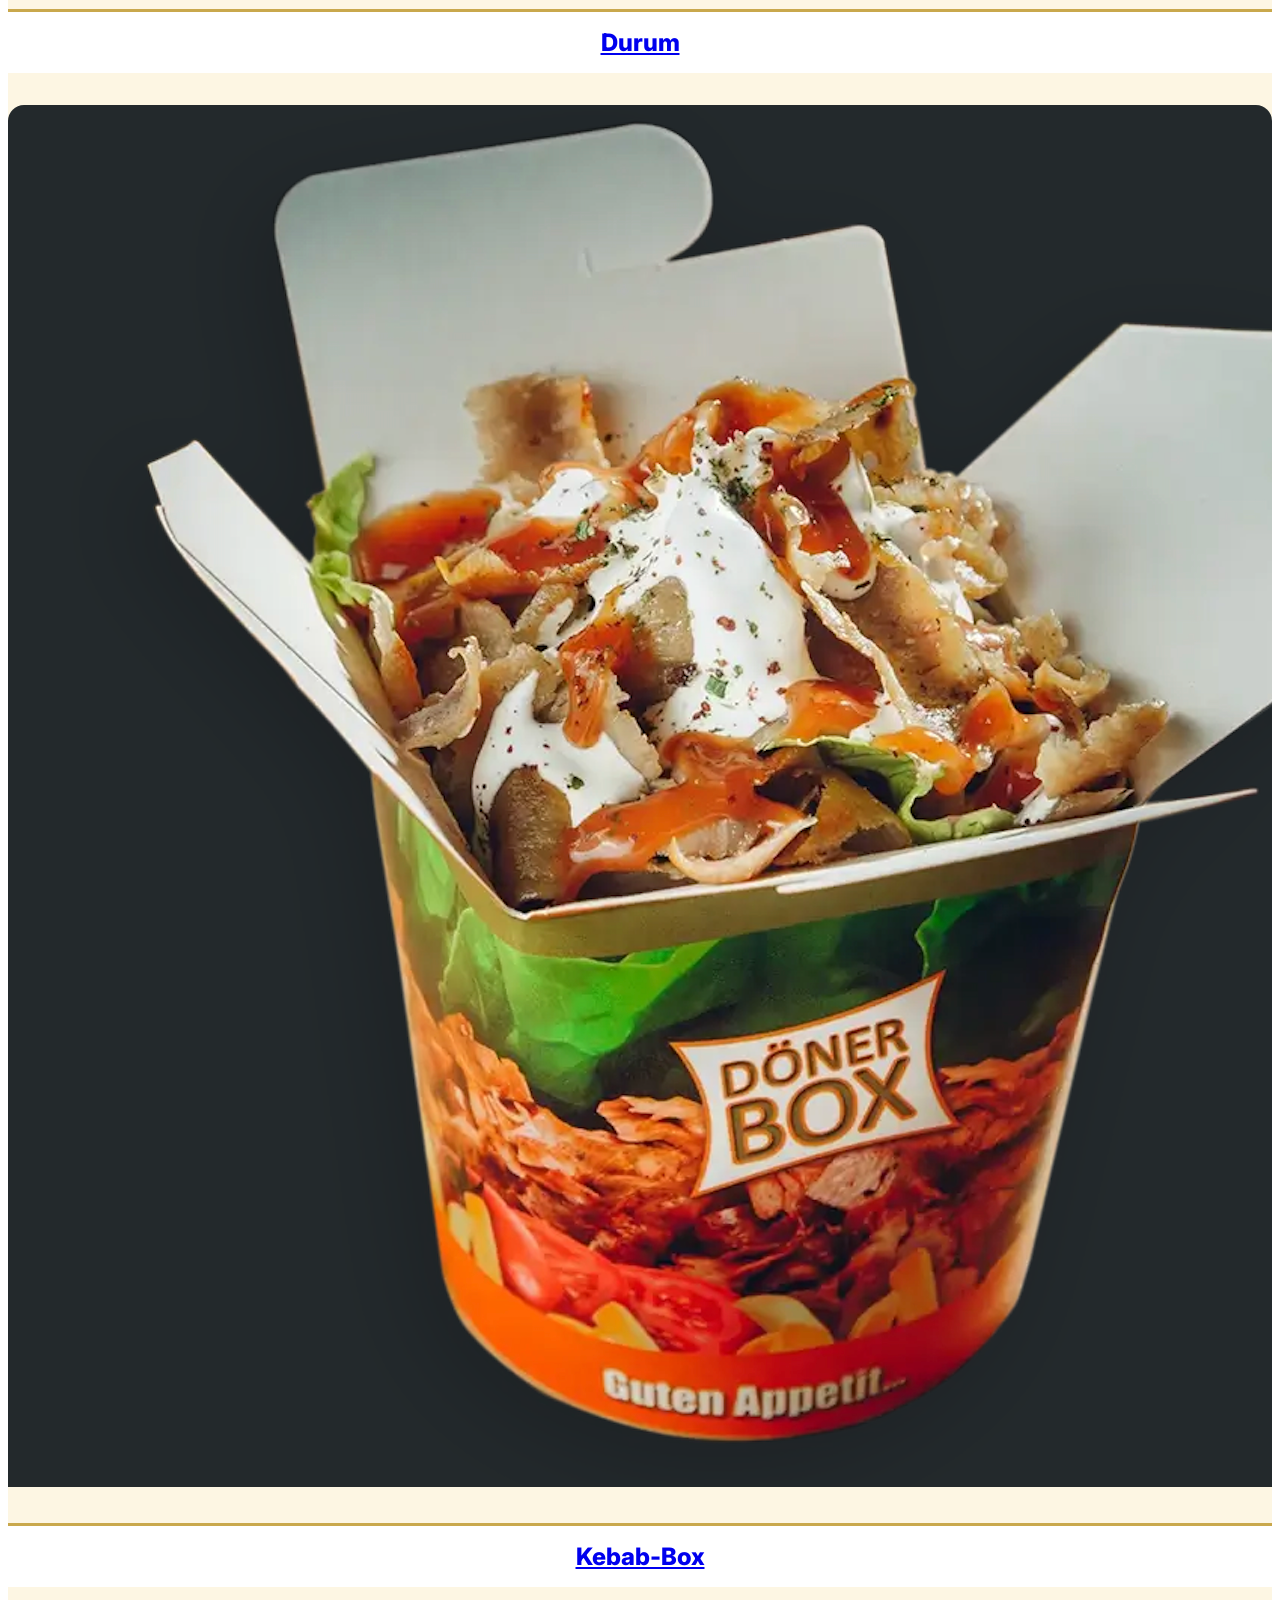
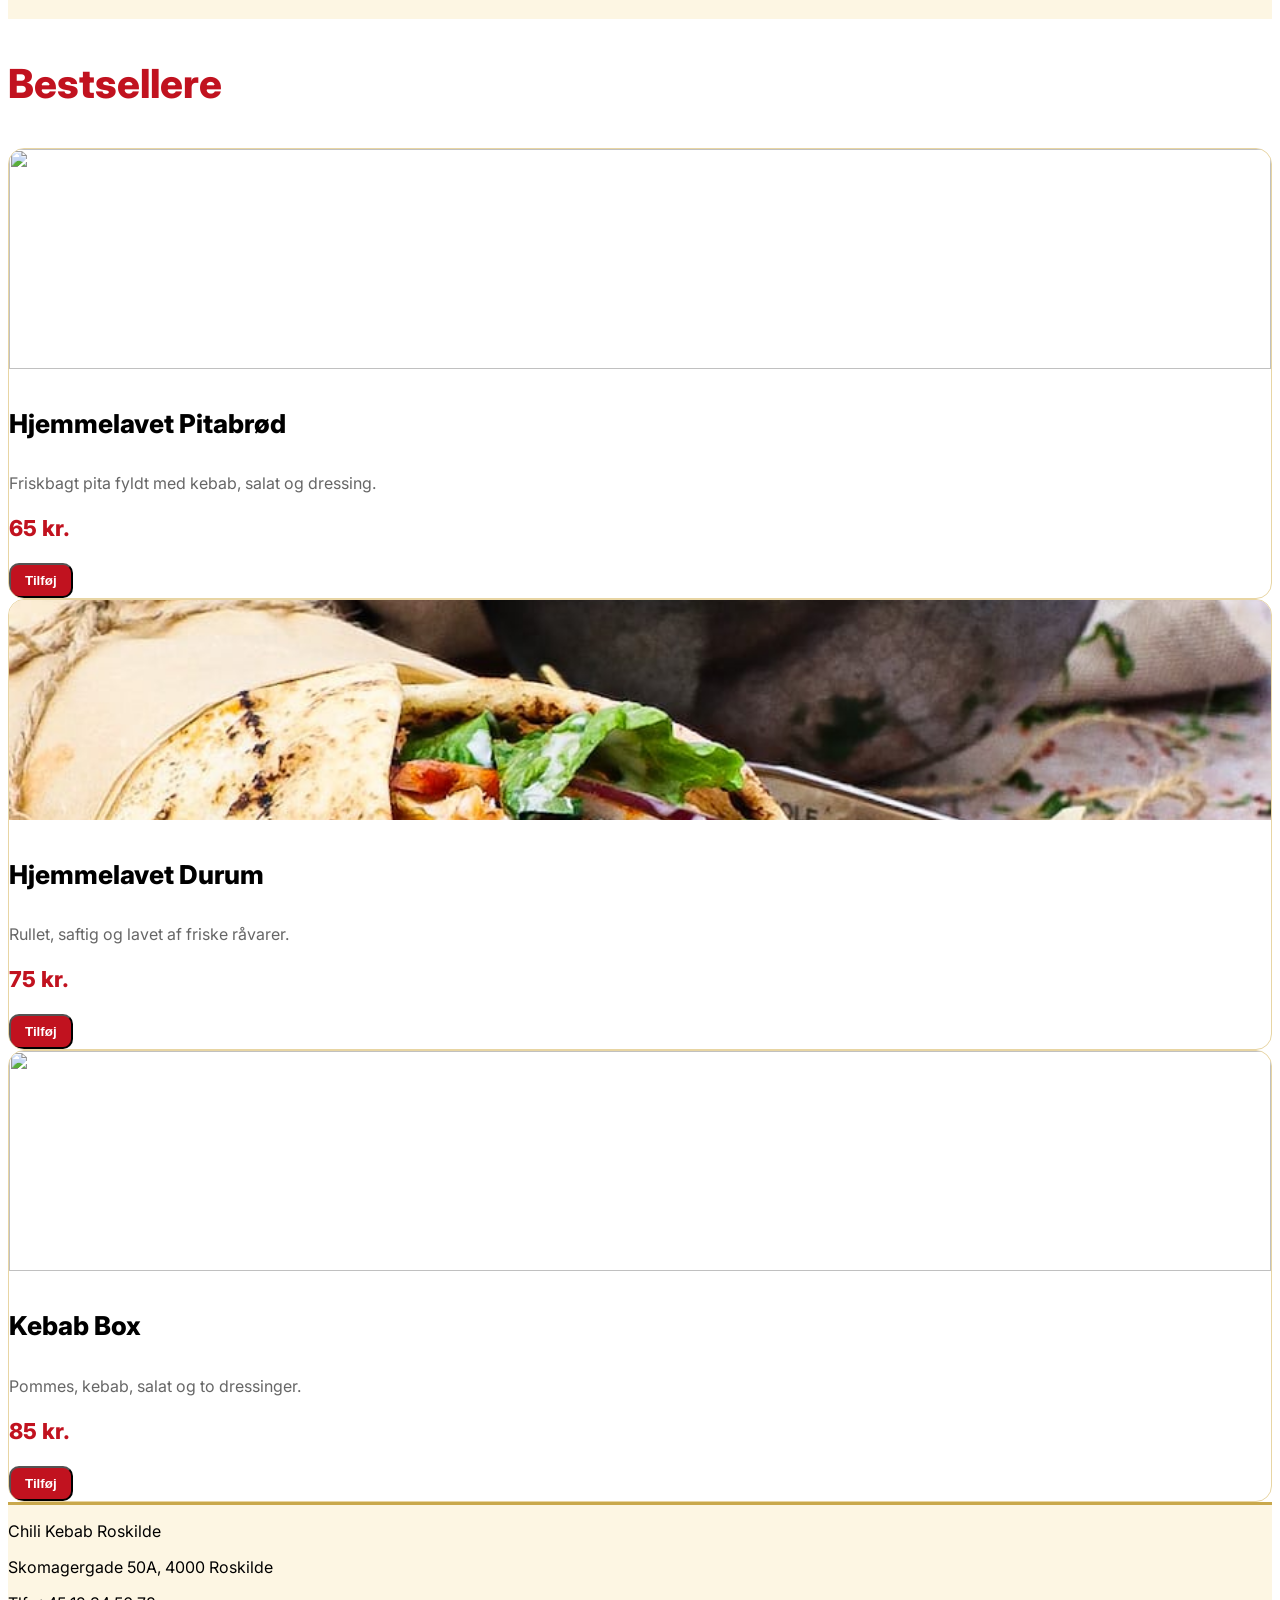
==== commit 26b5a976: "Replace image source for Kebab-Box category" ====
--- a/index.html
+++ b/index.html
@@ -55,7 +55,7 @@
         <h4 class="category-title">Durum</h4>
       </a>
       <a href="menu.html#box" class="category-card">
-        <img src="https://images.unsplash.com/photo-1561758033-d89a9ad46330?w=600&h=400&fit=crop" class="category-img">
+        <img src="assets/box.png">
         <h4 class="category-title">Kebab-Box</h4>
       </a>
     </div>
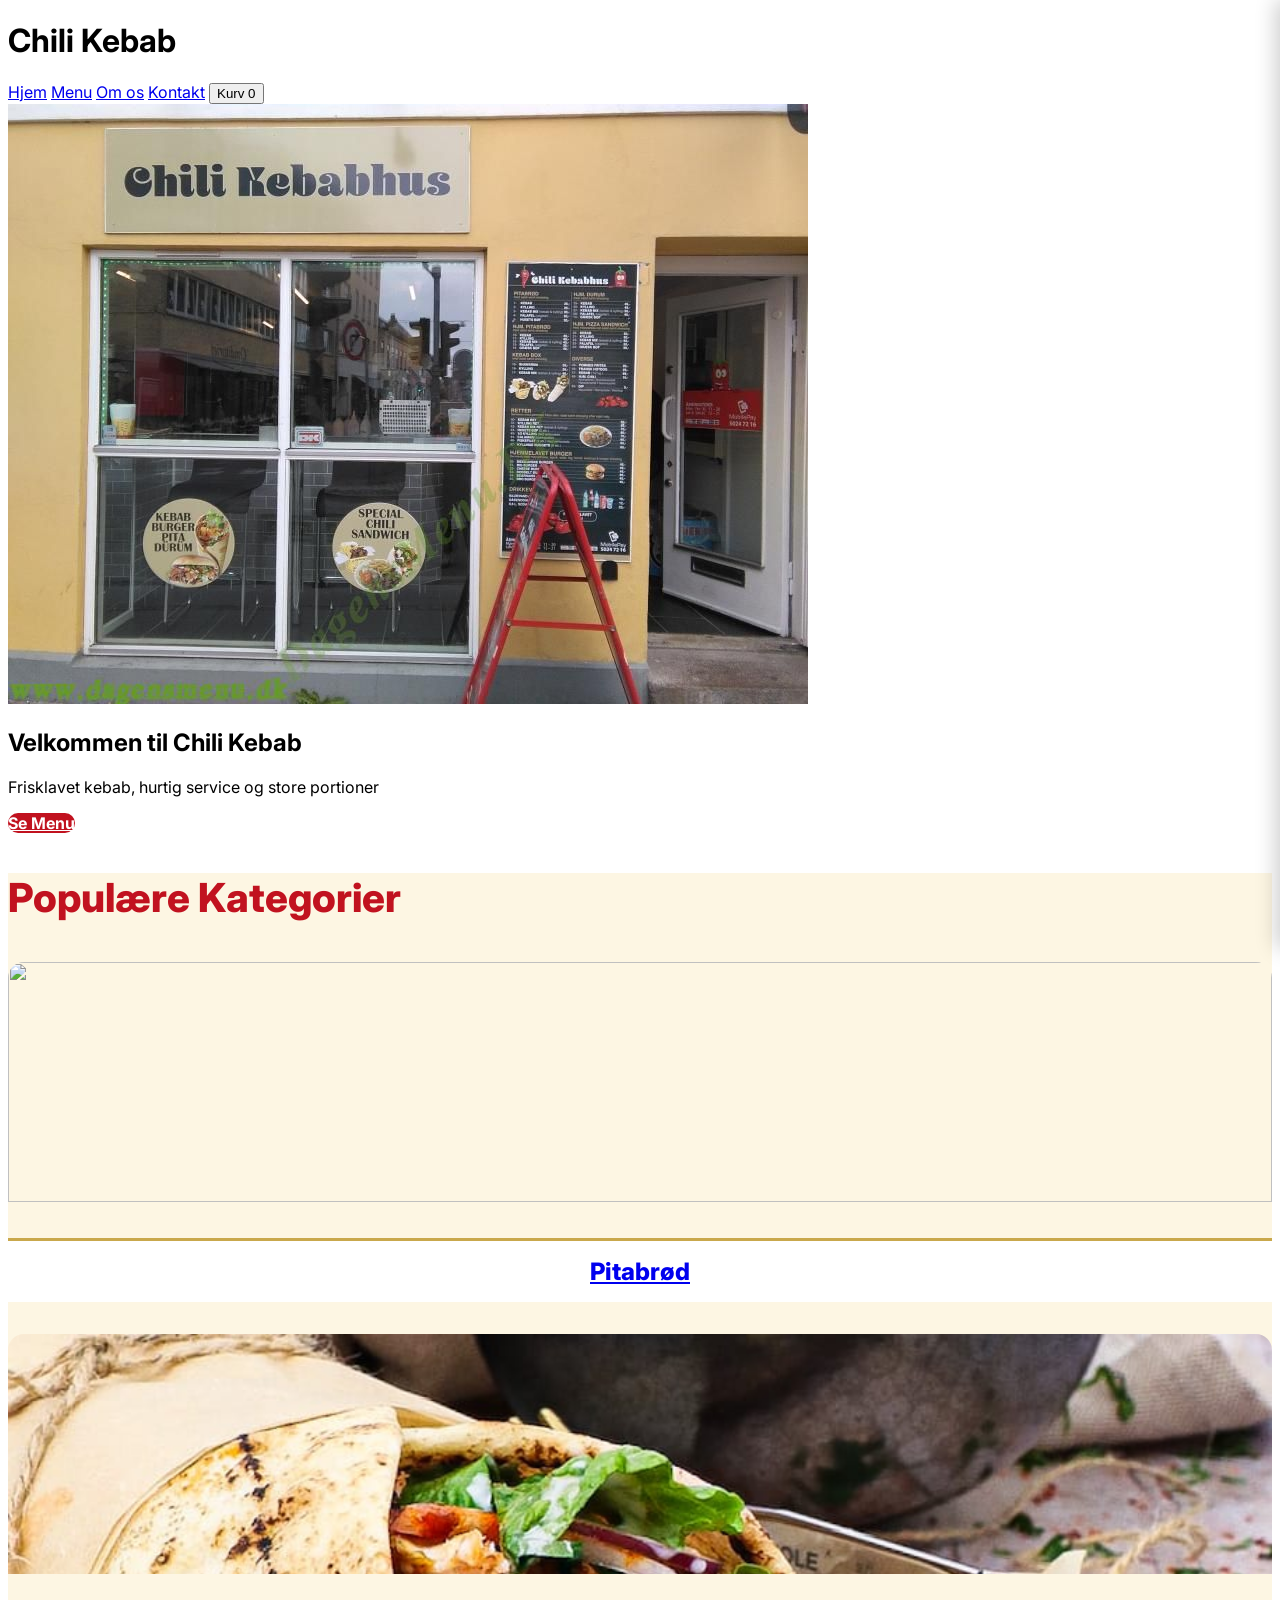
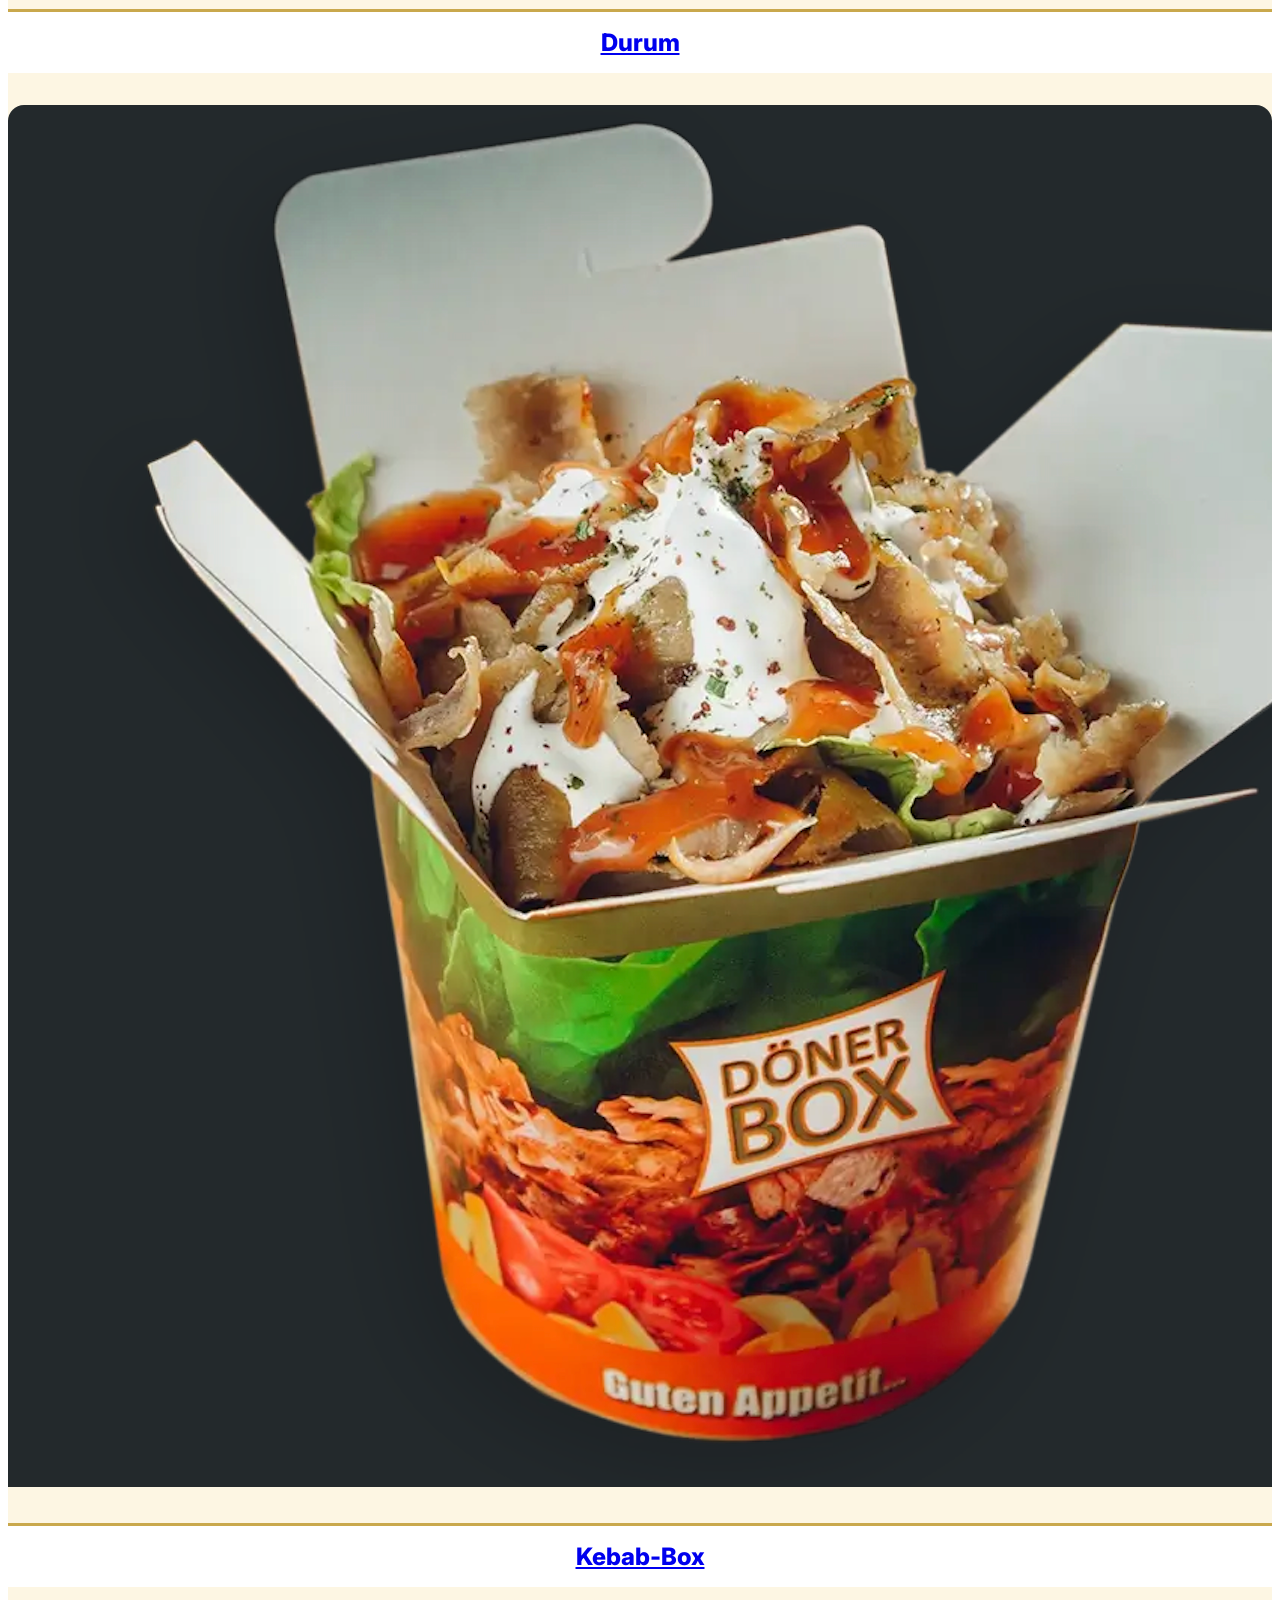
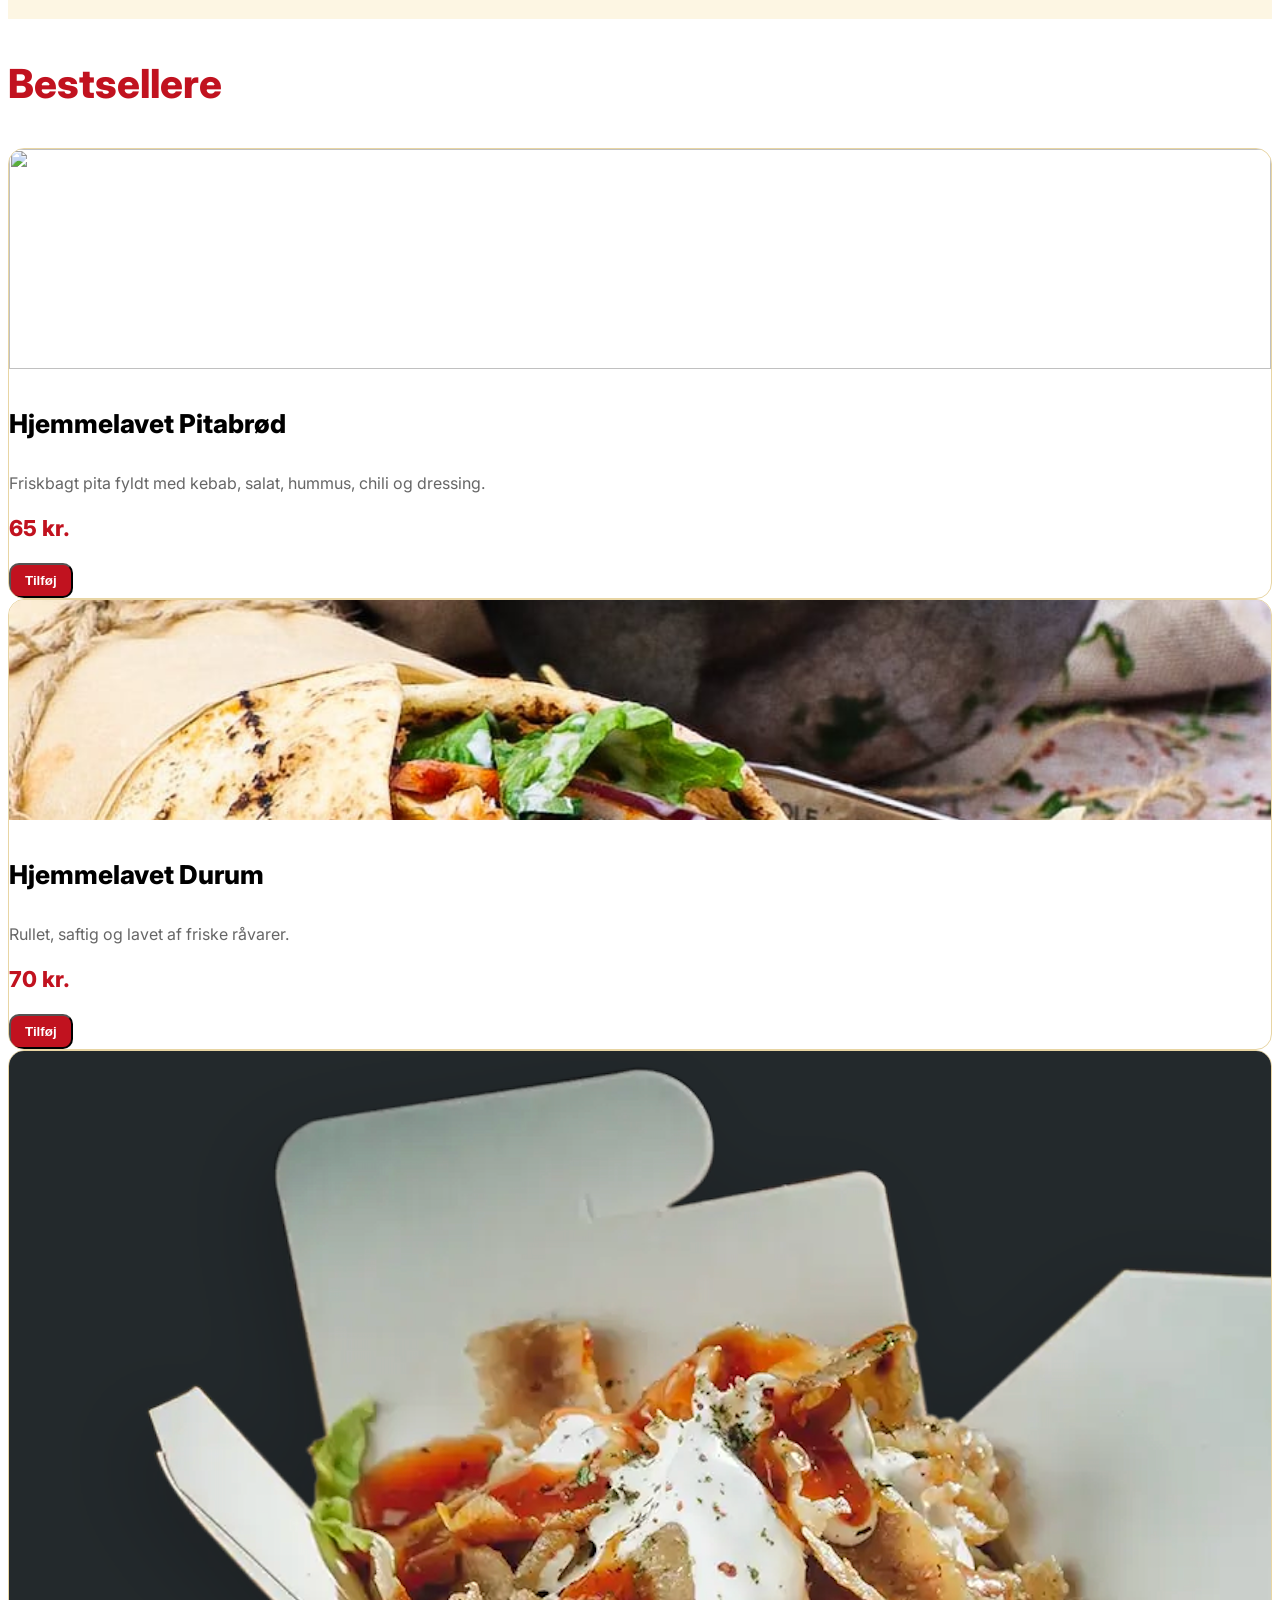
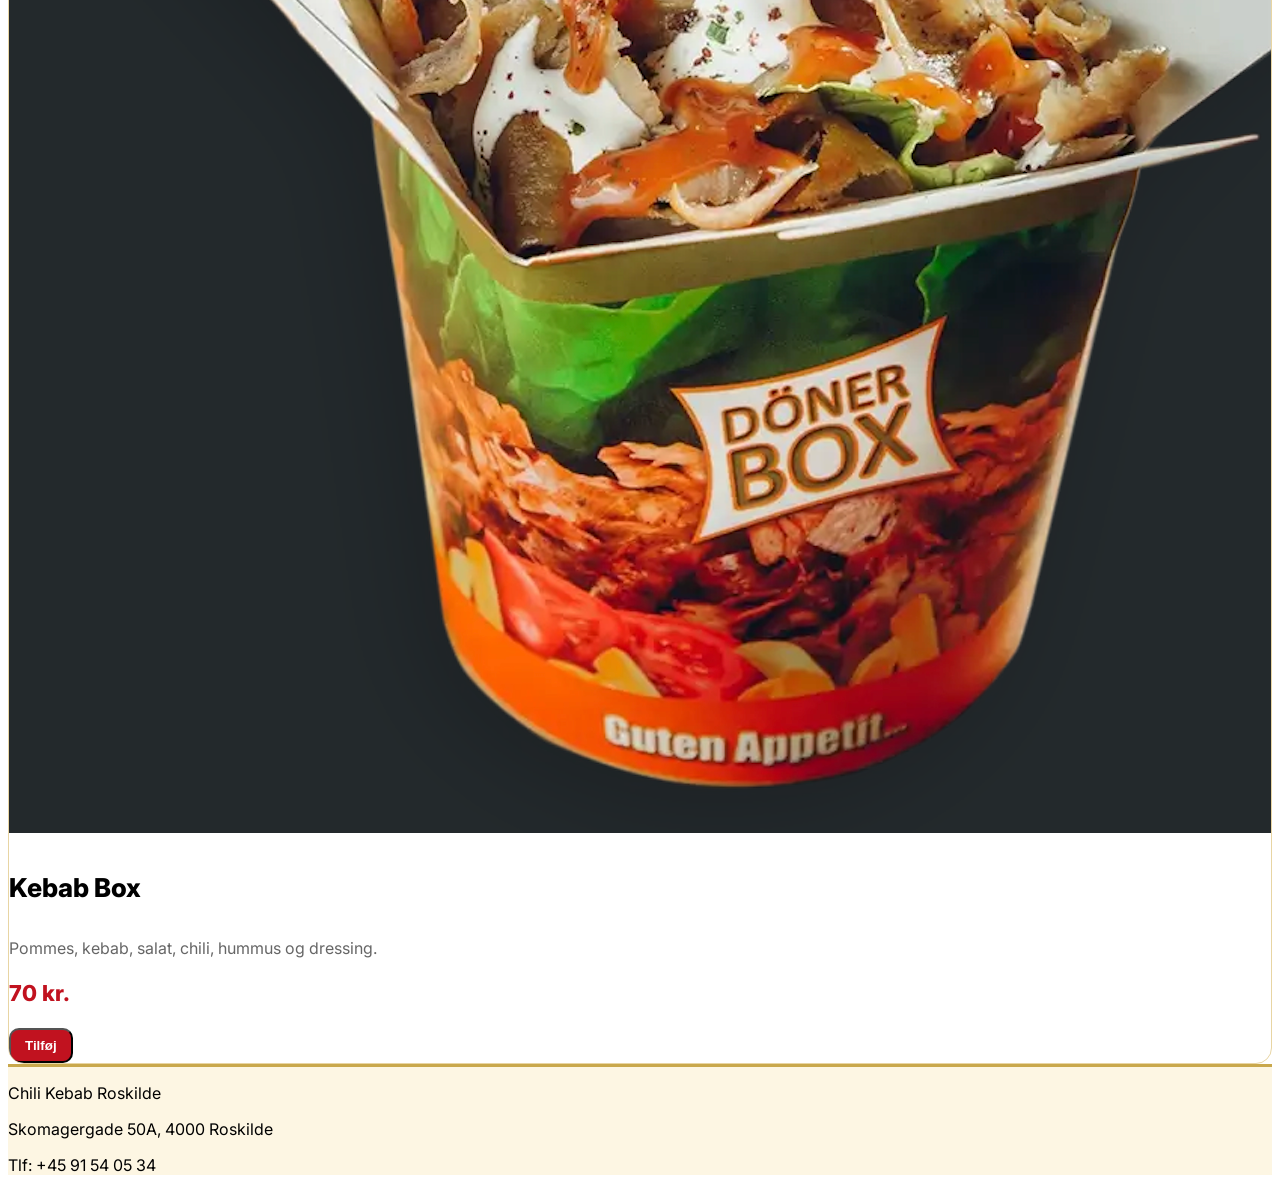
==== commit 3435d335: "Update food descriptions and prices in index.html" ====
--- a/index.html
+++ b/index.html
@@ -22,7 +22,7 @@
       <a href="om-os.html" class="hover:text-red-600">Om os</a>
       <a href="kontakt.html" class="hover:text-red-600">Kontakt</a>
       <button onclick="toggleCart()" class="relative">
-        <span class="material-icons text-3xl text-red-600">kurv</span>
+        <span class="material-icons text-3xl text-red-600">Kurv</span>
         <span id="cart-count"
               class="absolute -top-2 -right-2 bg-red-600 text-white text-xs px-2 py-0.5 rounded-full">0</span>
       </button>
@@ -69,7 +69,7 @@
       <img src="assets/yoad-shejtman-hw1BHHTgwx8-unsplash.jpeg" class="food-img">
       <div class="p-6">
         <h4 class="food-title">Hjemmelavet Pitabrød</h4>
-        <p class="food-desc">Friskbagt pita fyldt med kebab, salat og dressing.</p>
+        <p class="food-desc">Friskbagt pita fyldt med kebab, salat, hummus, chili og dressing.</p>
         <div class="flex justify-between items-center mt-4">
           <p class="food-price">65 kr.</p>
           <button onclick="addToCart('Hjemmelavet Pitabrød', 65)" class="btn-red-small">Tilføj</button>
@@ -82,18 +82,18 @@
         <h4 class="food-title">Hjemmelavet Durum</h4>
         <p class="food-desc">Rullet, saftig og lavet af friske råvarer.</p>
         <div class="flex justify-between items-center mt-4">
-          <p class="food-price">75 kr.</p>
+          <p class="food-price">70 kr.</p>
           <button onclick="addToCart('Hjemmelavet Durum', 75)" class="btn-red-small">Tilføj</button>
         </div>
       </div>
     </div>
     <div class="food-card">
-      <img src="https://images.unsplash.com/photo-1561758033-d89a9ad46330?w=600&h=400&fit=crop" class="food-img">
+      <img src="assets/box.png">
       <div class="p-6">
         <h4 class="food-title">Kebab Box</h4>
-        <p class="food-desc">Pommes, kebab, salat og to dressinger.</p>
+        <p class="food-desc">Pommes, kebab, salat, chili, hummus og dressing.</p>
         <div class="flex justify-between items-center mt-4">
-          <p class="food-price">85 kr.</p>
+          <p class="food-price">70 kr.</p>
           <button onclick="addToCart('Kebab Box', 85)" class="btn-red-small">Tilføj</button>
         </div>
       </div>
@@ -104,7 +104,7 @@
 <footer class="site-footer py-10 text-center text-gray-700 mt-20">
   <p class="text-lg font-bold">Chili Kebab Roskilde</p>
   <p>Skomagergade 50A, 4000 Roskilde</p>
-  <p>Tlf: +45 12 34 56 78</p>
+  <p>Tlf: +45 91 54 05 34</p>
 </footer>
 <!-- CART -->
 <div class="cart-overlay" onclick="toggleCart()"></div>
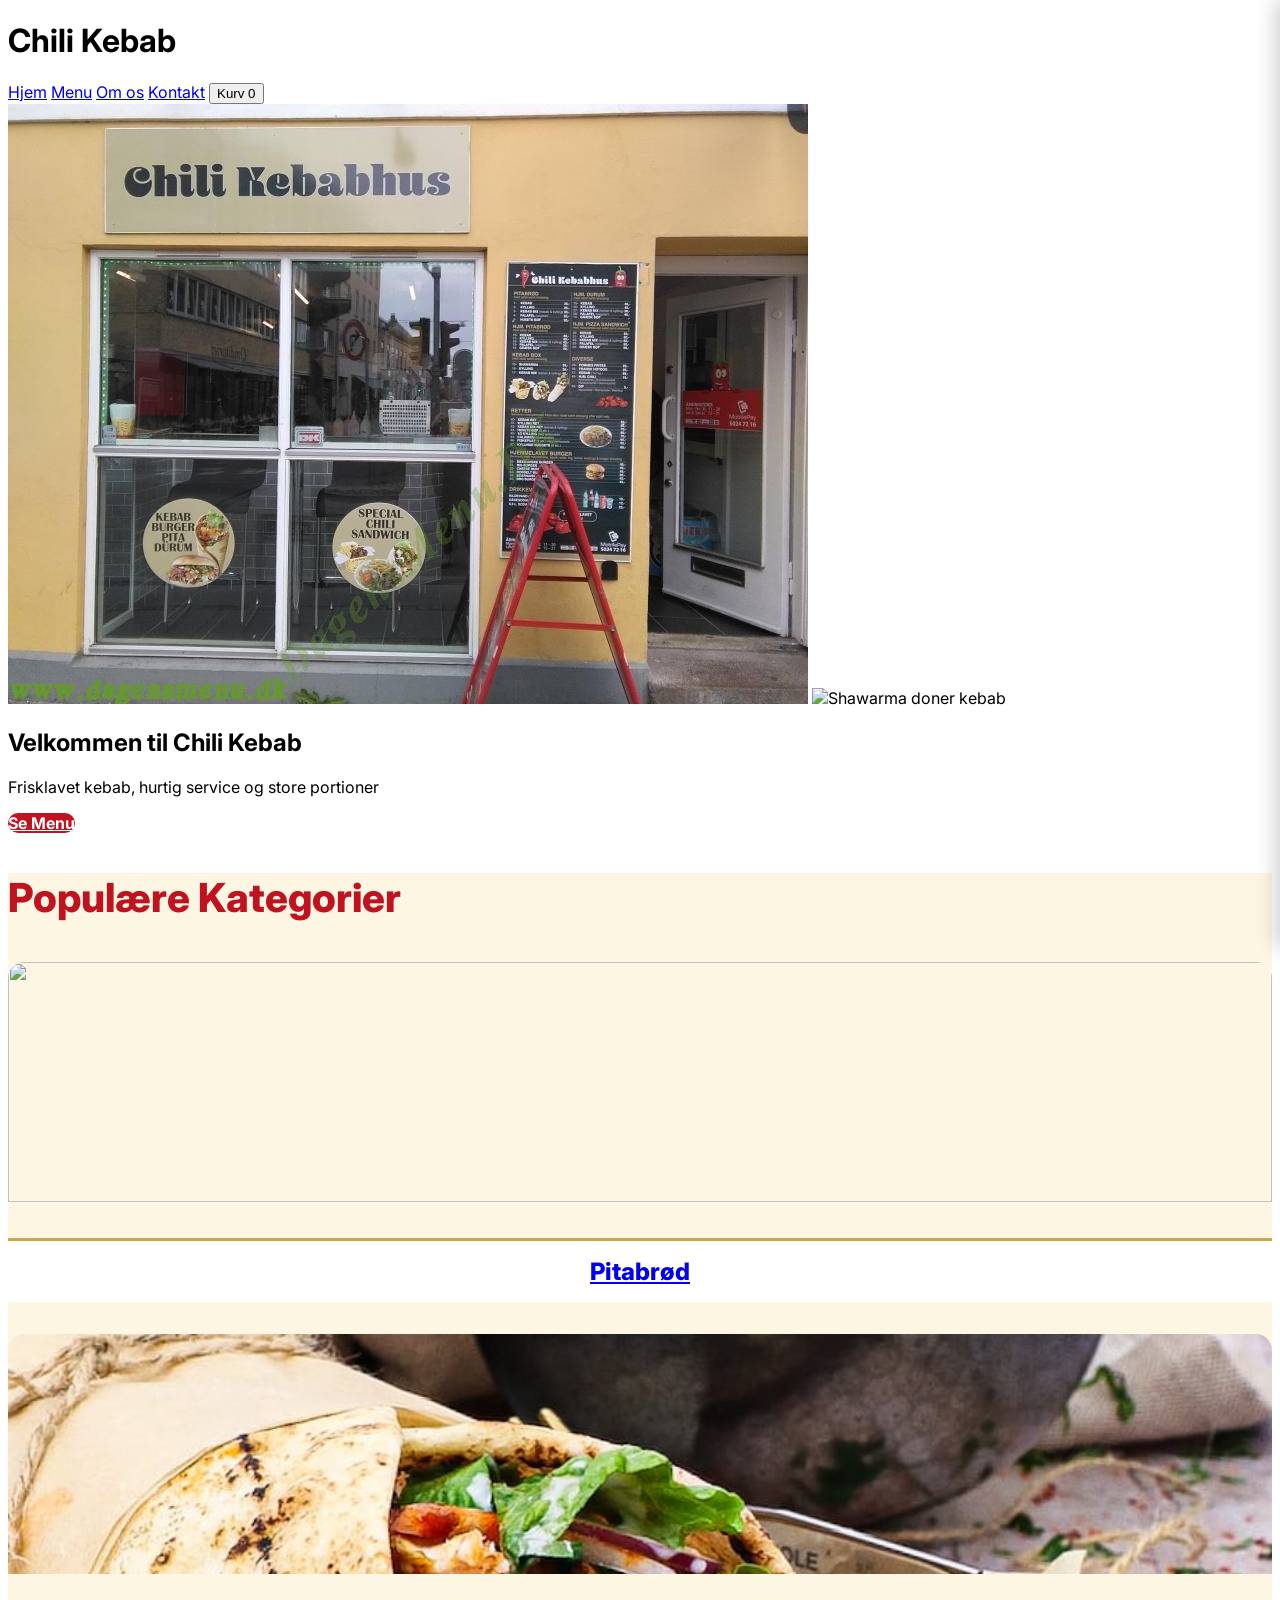
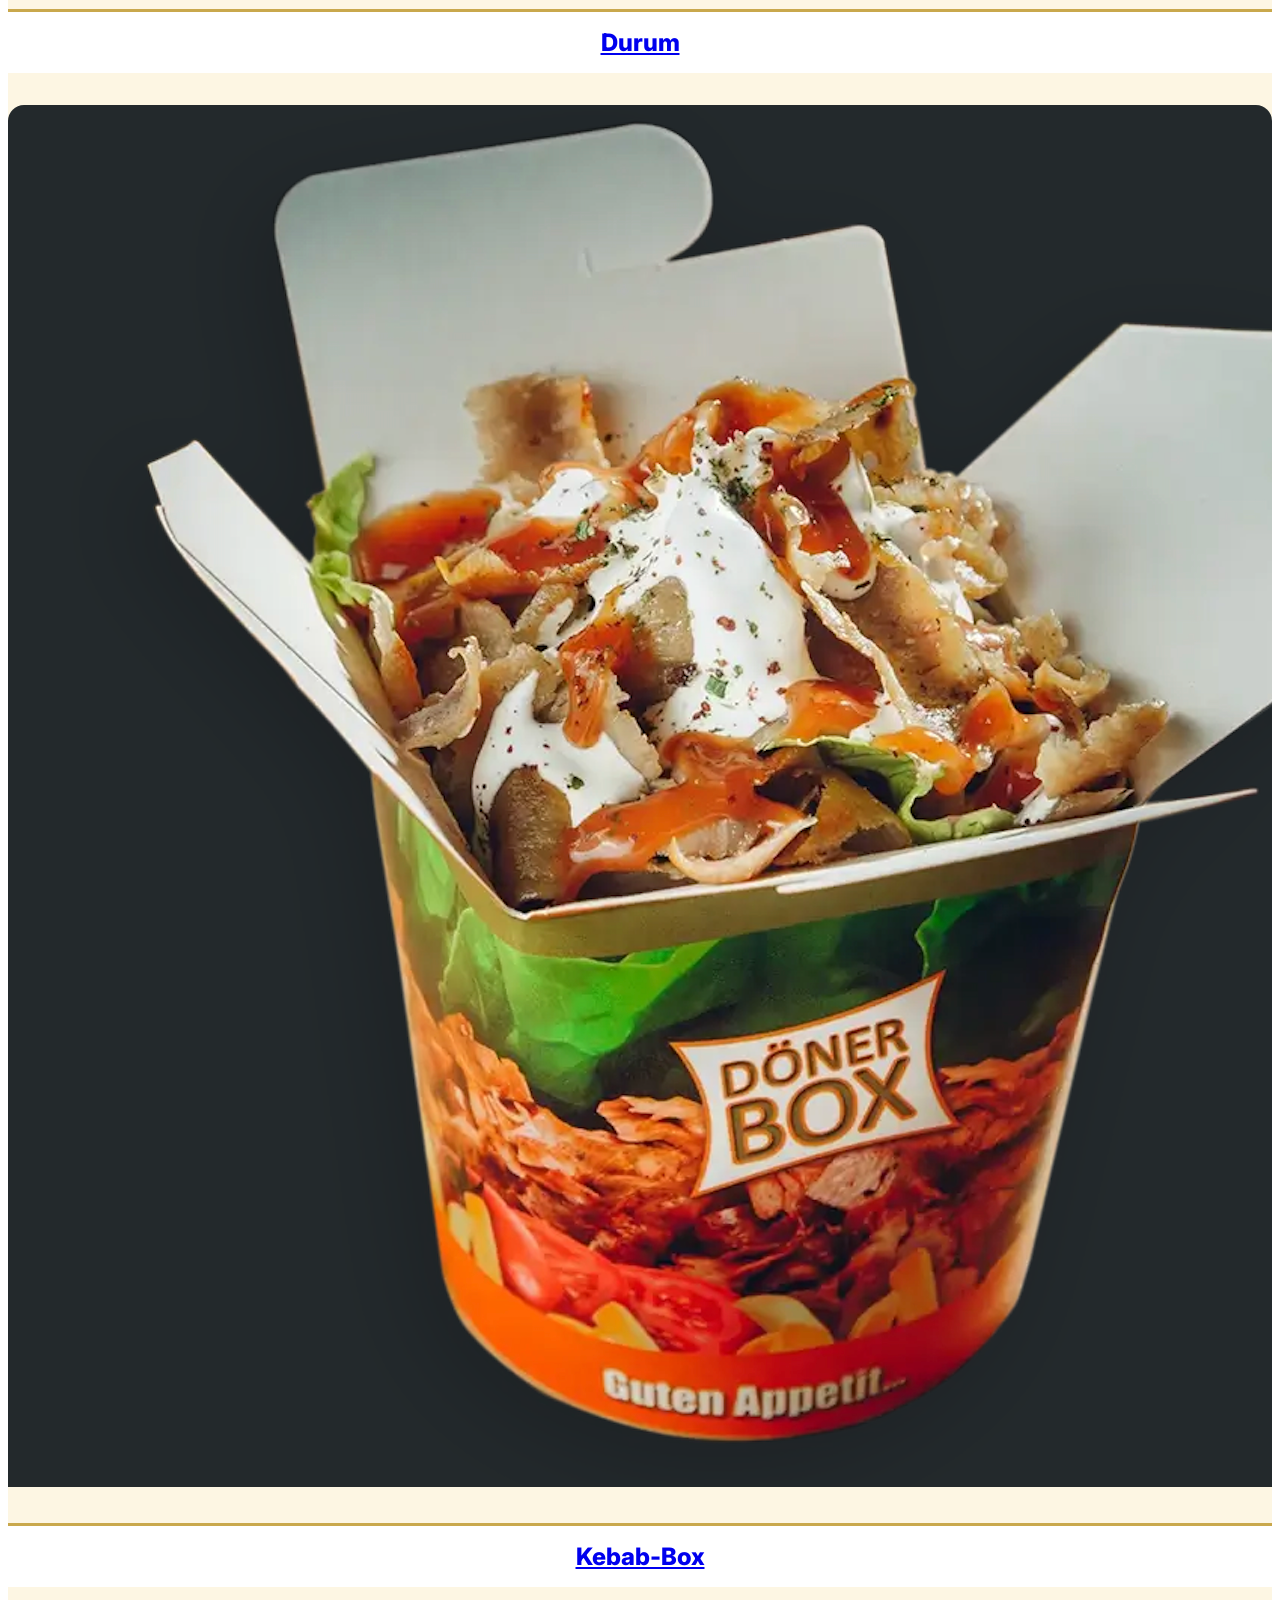
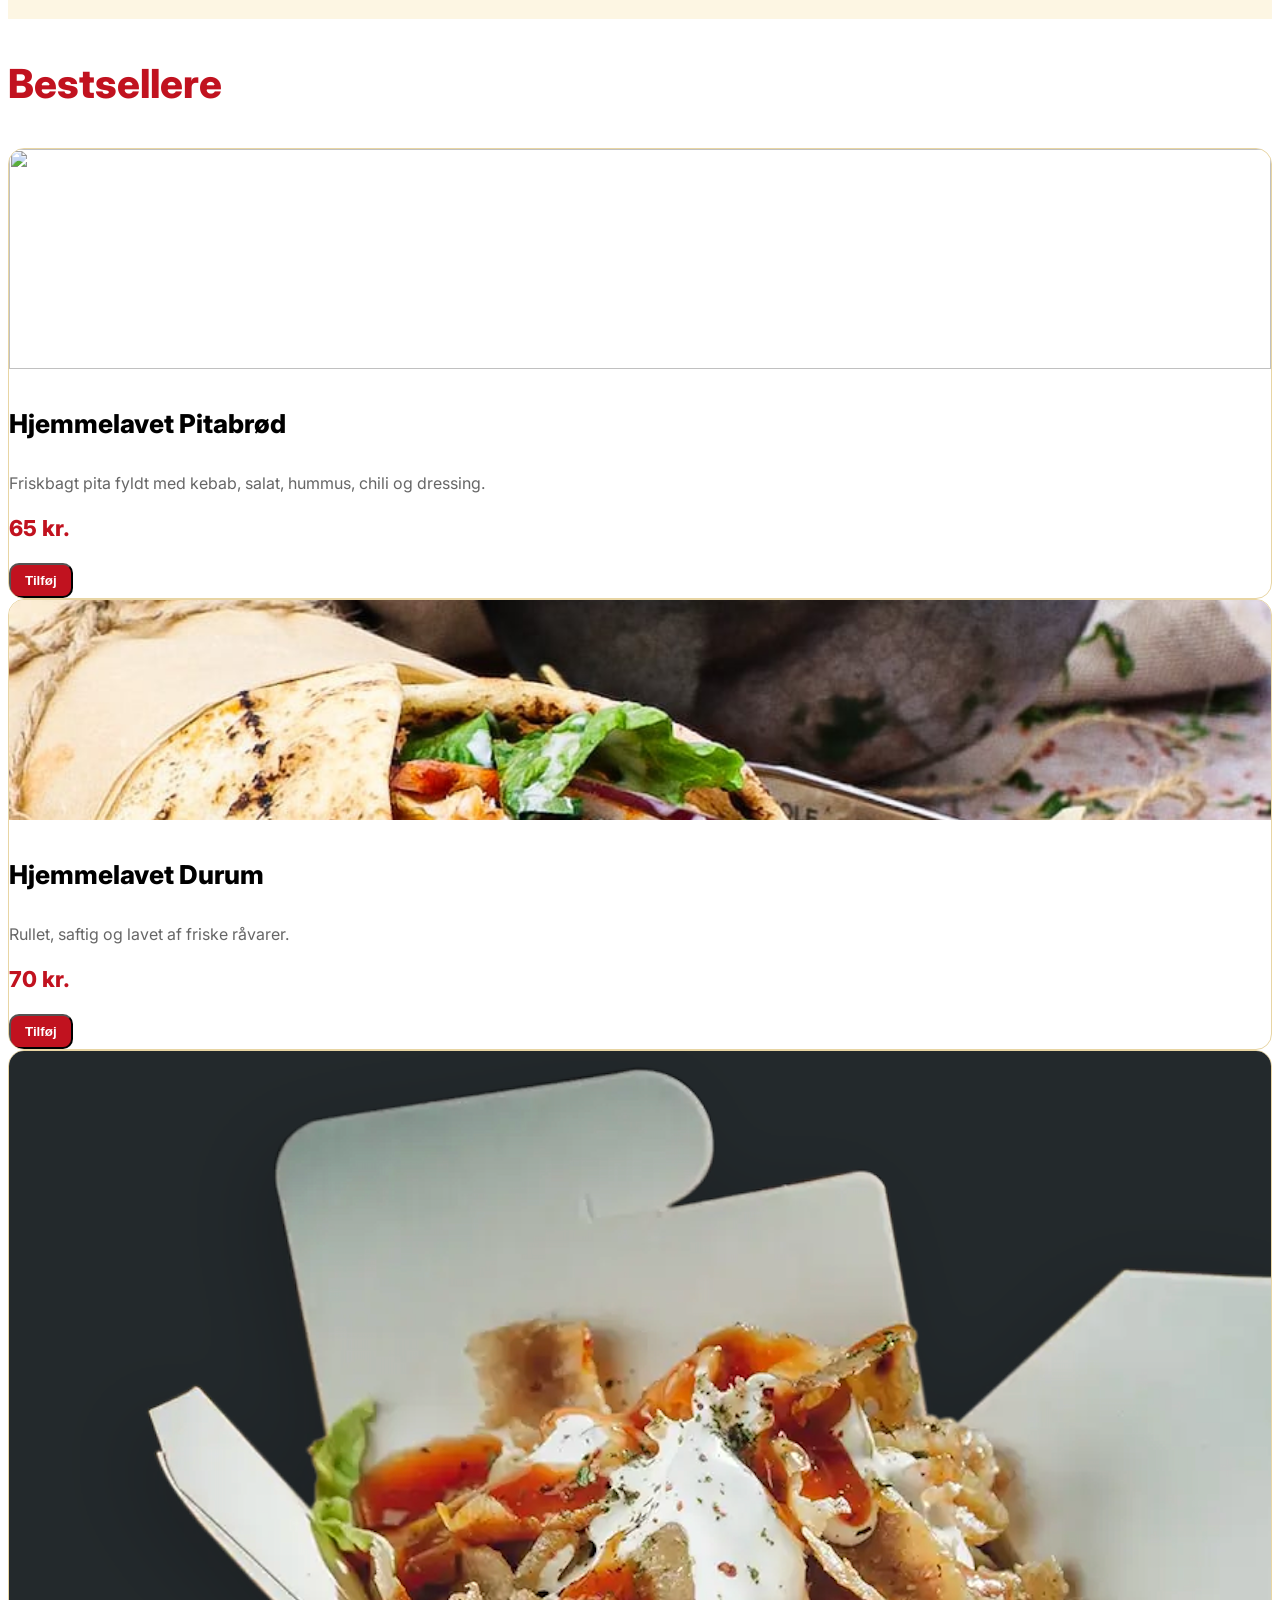
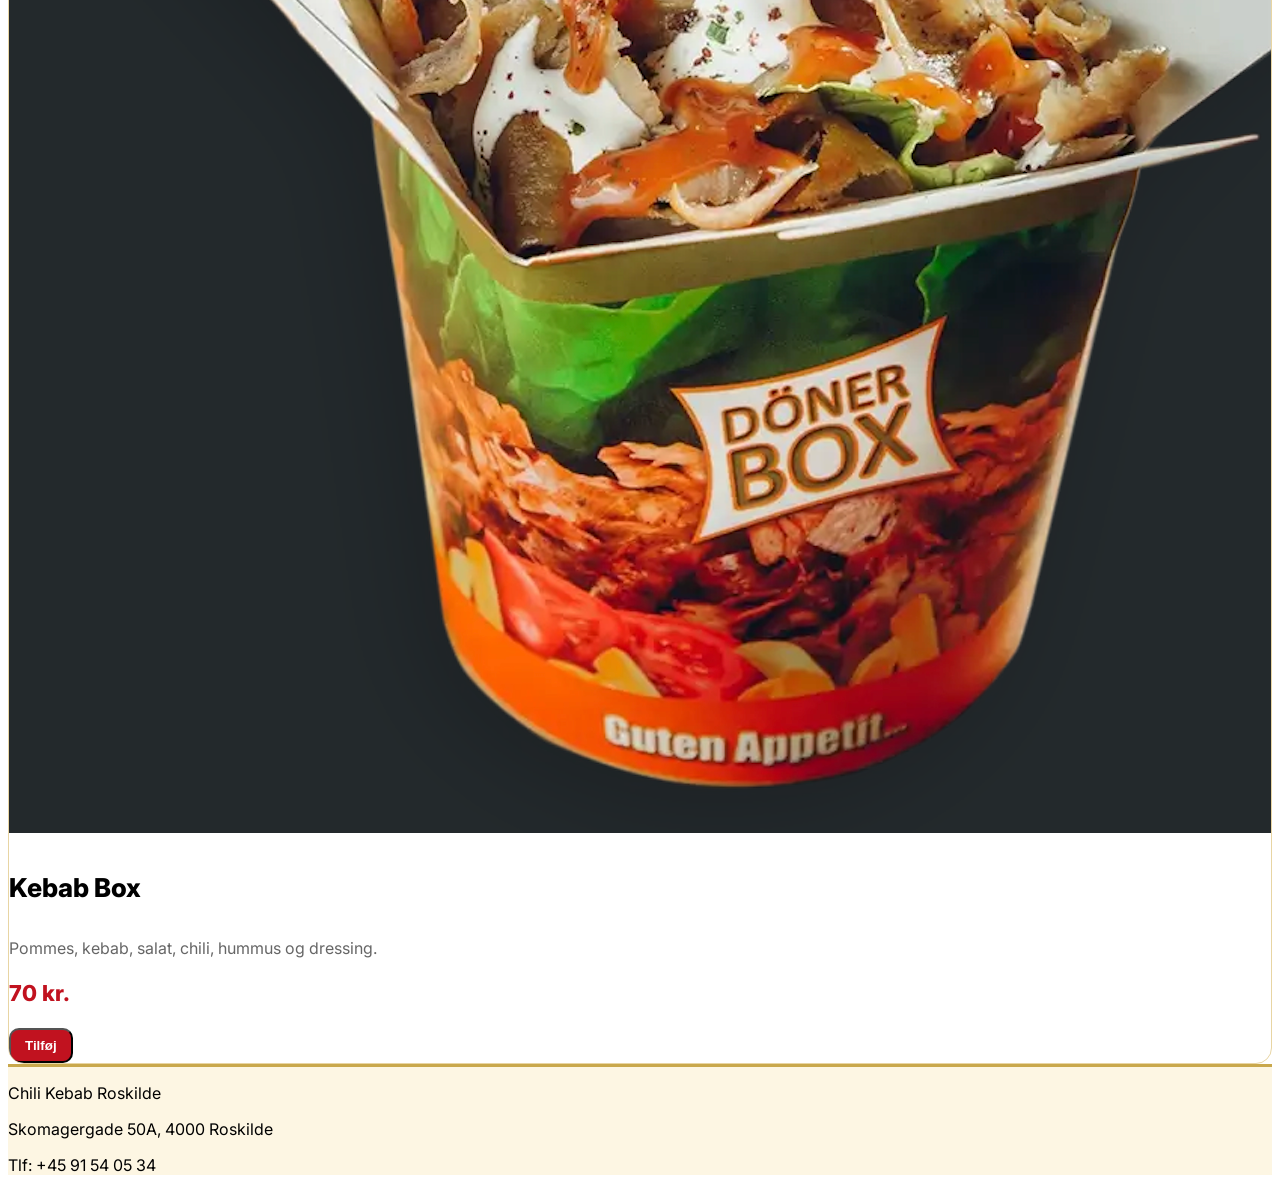
==== commit 8f7fbbf0: "Add shawarma doner roll image and "Pitabrød almindelig" with price to menu (69c1a1a743acf53fa0a7ecf8" ====
--- a/index.html
+++ b/index.html
@@ -32,8 +32,10 @@
 <div class="pt-24"></div>
 <!-- HERO SECTION -->
 <section class="relative">
-  <img src="assets/chilikebabiroskilde.jpg">
-       <class="w-full h-[500px] object-cover brightness-75">
+  <div class="grid grid-cols-1 md:grid-cols-2 h-[500px]">
+    <img src="assets/chilikebabiroskilde.jpg" class="w-full h-[500px] object-cover brightness-75">
+    <img src="https://images.unsplash.com/photo-1599487488170-d11ec9c172f0?w=800&h=600&fit=crop" alt="Shawarma doner kebab" class="w-full h-[500px] object-cover brightness-75 hidden md:block">
+  </div>
   <div class="absolute inset-0 hero-overlay"></div>
   <div class="absolute inset-0 flex flex-col items-center justify-center text-center text-white px-6">
     <h2 class="text-6xl font-extrabold mb-4 drop-shadow-xl">Velkommen til Chili Kebab</h2>
--- a/styles.css
+++ b/styles.css
@@ -102,6 +102,32 @@
 }
 body.cart-open .cart-overlay { display: block; }
 body.cart-open #cart { transform: translateX(0); }
+/* CART ITEMS */
+.cart-item {
+  display: flex;
+  justify-content: space-between;
+  align-items: center;
+}
+.remove-btn {
+  background: #c1121f;
+  color: white;
+  border: none;
+  border-radius: 50%;
+  width: 28px;
+  height: 28px;
+  font-size: 18px;
+  line-height: 1;
+  cursor: pointer;
+  flex-shrink: 0;
+  display: flex;
+  align-items: center;
+  justify-content: center;
+  transition: 0.2s;
+}
+.remove-btn:hover {
+  background: #a50f1a;
+  transform: scale(1.1);
+}
 /* KNAPPER */
 .btn-red {
   background: #c1121f;
